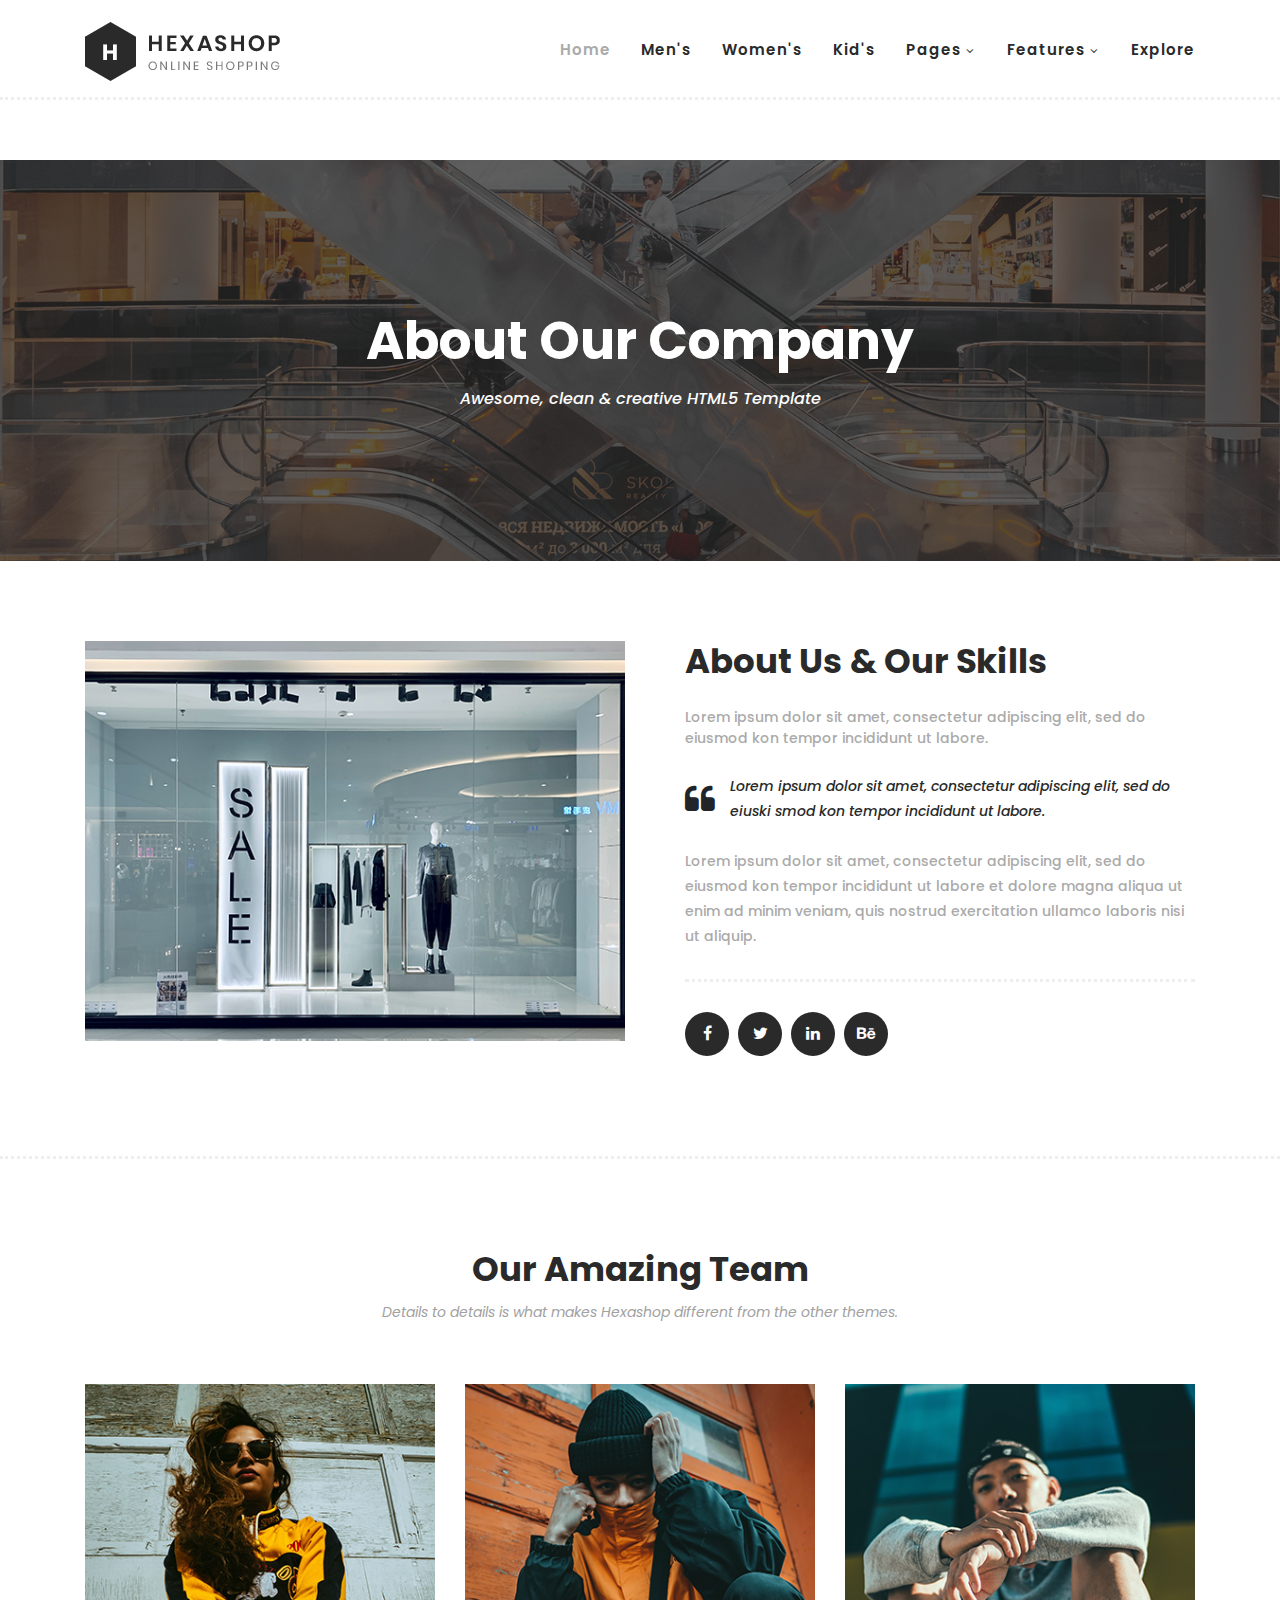
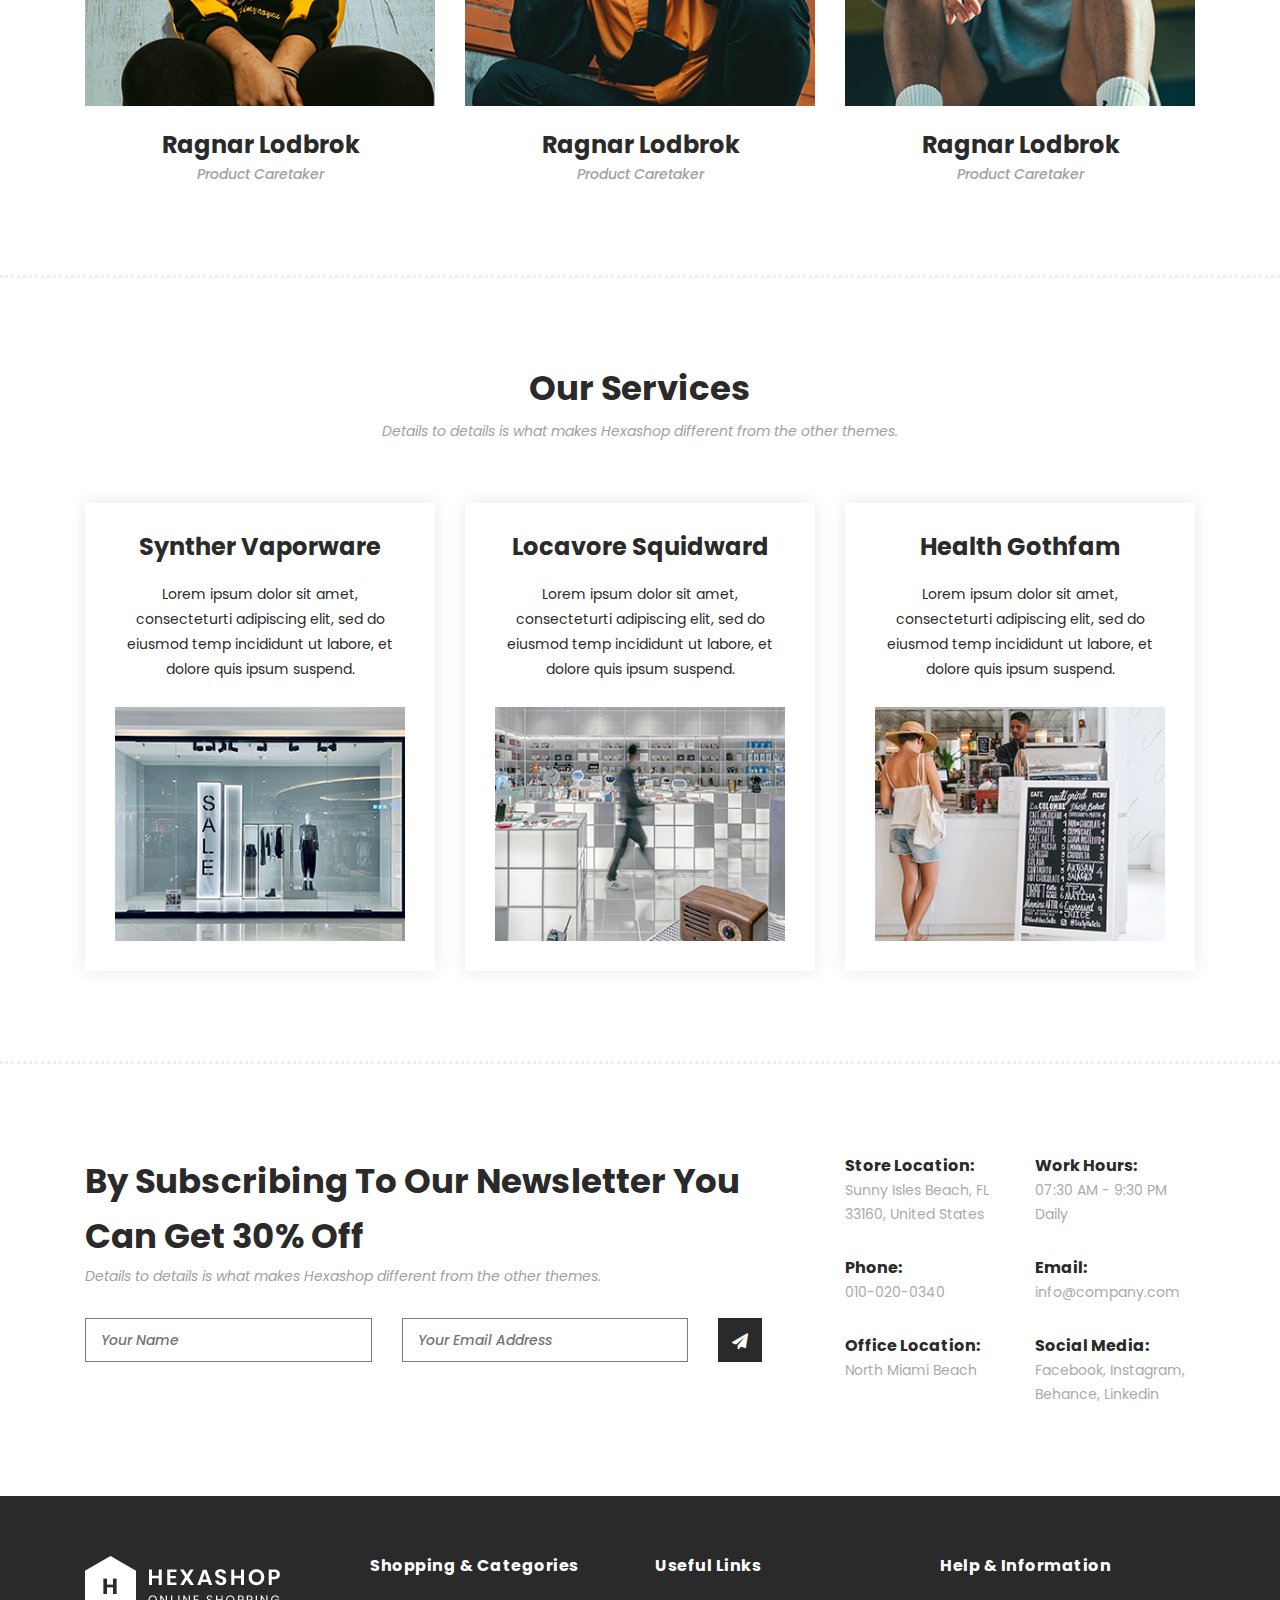
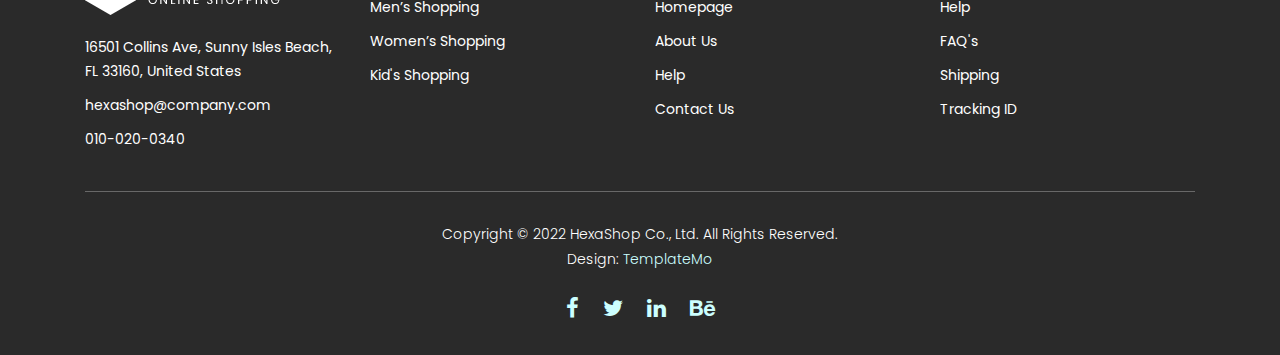
==== about.html @ 9490ae6f "Initial commit" ====
<!DOCTYPE html>
<html lang="en">

  <head>

    <meta charset="utf-8">
    <meta name="viewport" content="width=device-width, initial-scale=1, shrink-to-fit=no">
    <meta name="description" content="">
    <meta name="author" content="">
    <link href="https://fonts.googleapis.com/css?family=Poppins:100,200,300,400,500,600,700,800,900&display=swap" rel="stylesheet">

    <title>Hexashop - About Page</title>


    <!-- Additional CSS Files -->
    <link rel="stylesheet" type="text/css" href="assets/css/bootstrap.min.css">

    <link rel="stylesheet" type="text/css" href="assets/css/font-awesome.css">

    <link rel="stylesheet" href="assets/css/templatemo-hexashop.css">

    <link rel="stylesheet" href="assets/css/owl-carousel.css">

    <link rel="stylesheet" href="assets/css/lightbox.css">
<!--

TemplateMo 571 Hexashop

https://templatemo.com/tm-571-hexashop

-->
    </head>
    
    <body>
    
    <!-- ***** Preloader Start ***** -->
    <div id="preloader">
        <div class="jumper">
            <div></div>
            <div></div>
            <div></div>
        </div>
    </div>  
    <!-- ***** Preloader End ***** -->
    
    
    <!-- ***** Header Area Start ***** -->
    <header class="header-area header-sticky">
        <div class="container">
            <div class="row">
                <div class="col-12">
                    <nav class="main-nav">
                        <!-- ***** Logo Start ***** -->
                        <a href="index.html" class="logo">
                            <img src="assets/images/logo.png">
                        </a>
                        <!-- ***** Logo End ***** -->
                        <!-- ***** Menu Start ***** -->
                        <ul class="nav">
                            <li class="scroll-to-section"><a href="index.html" class="active">Home</a></li>
                            <li class="scroll-to-section"><a href="index.html">Men's</a></li>
                            <li class="scroll-to-section"><a href="index.html">Women's</a></li>
                            <li class="scroll-to-section"><a href="index.html">Kid's</a></li>
                            <li class="submenu">
                                <a href="javascript:;">Pages</a>
                                <ul>
                                    <li><a href="about.html">About Us</a></li>
                                    <li><a href="products.html">Products</a></li>
                                    <li><a href="single-product.html">Single Product</a></li>
                                    <li><a href="contact.html">Contact Us</a></li>
                                </ul>
                            </li>
                            <li class="submenu">
                                <a href="javascript:;">Features</a>
                                <ul>
                                    <li><a href="#">Features Page 1</a></li>
                                    <li><a href="#">Features Page 2</a></li>
                                    <li><a href="#">Features Page 3</a></li>
                                    <li><a rel="nofollow" href="https://templatemo.com/page/4" target="_blank">Template Page 4</a></li>
                                </ul>
                            </li>
                            <li class="scroll-to-section"><a href="index.html">Explore</a></li>
                        </ul>        
                        <a class='menu-trigger'>
                            <span>Menu</span>
                        </a>
                        <!-- ***** Menu End ***** -->
                    </nav>
                </div>
            </div>
        </div>
    </header>
    <!-- ***** Header Area End ***** -->

    <!-- ***** Main Banner Area Start ***** -->
    <div class="page-heading about-page-heading" id="top">
        <div class="container">
            <div class="row">
                <div class="col-lg-12">
                    <div class="inner-content">
                        <h2>About Our Company</h2>
                        <span>Awesome, clean &amp; creative HTML5 Template</span>
                    </div>
                </div>
            </div>
        </div>
    </div>
    <!-- ***** Main Banner Area End ***** -->

    <!-- ***** About Area Starts ***** -->
    <div class="about-us">
        <div class="container">
            <div class="row">
                <div class="col-lg-6">
                    <div class="left-image">
                        <img src="assets/images/about-left-image.jpg" alt="">
                    </div>
                </div>
                <div class="col-lg-6">
                    <div class="right-content">
                        <h4>About Us &amp; Our Skills</h4>
                        <span>Lorem ipsum dolor sit amet, consectetur adipiscing elit, sed do eiusmod kon tempor incididunt ut labore.</span>
                        <div class="quote">
                            <i class="fa fa-quote-left"></i><p>Lorem ipsum dolor sit amet, consectetur adipiscing elit, sed do eiuski smod kon tempor incididunt ut labore.</p>
                        </div>
                        <p>Lorem ipsum dolor sit amet, consectetur adipiscing elit, sed do eiusmod kon tempor incididunt ut labore et dolore magna aliqua ut enim ad minim veniam, quis nostrud exercitation ullamco laboris nisi ut aliquip.</p>
                        <ul>
                            <li><a href="#"><i class="fa fa-facebook"></i></a></li>
                            <li><a href="#"><i class="fa fa-twitter"></i></a></li>
                            <li><a href="#"><i class="fa fa-linkedin"></i></a></li>
                            <li><a href="#"><i class="fa fa-behance"></i></a></li>
                        </ul>
                    </div>
                </div>
            </div>
        </div>
    </div>
    <!-- ***** About Area Ends ***** -->

    <!-- ***** Our Team Area Starts ***** -->
    <section class="our-team">
        <div class="container">
            <div class="row">
                <div class="col-lg-12">
                    <div class="section-heading">
                        <h2>Our Amazing Team</h2>
                        <span>Details to details is what makes Hexashop different from the other themes.</span>
                    </div>
                </div>
                <div class="col-lg-4">
                    <div class="team-item">
                        <div class="thumb">
                            <div class="hover-effect">
                                <div class="inner-content">
                                    <ul>
                                        <li><a href="#"><i class="fa fa-facebook"></i></a></li>
                                        <li><a href="#"><i class="fa fa-twitter"></i></a></li>
                                        <li><a href="#"><i class="fa fa-linkedin"></i></a></li>
                                        <li><a href="#"><i class="fa fa-behance"></i></a></li>
                                    </ul>
                                </div>
                            </div>
                            <img src="assets/images/team-member-01.jpg">
                        </div>
                        <div class="down-content">
                            <h4>Ragnar Lodbrok</h4>
                            <span>Product Caretaker</span>
                        </div>
                    </div>
                </div>
                <div class="col-lg-4">
                    <div class="team-item">
                        <div class="thumb">
                            <div class="hover-effect">
                                <div class="inner-content">
                                    <ul>
                                        <li><a href="#"><i class="fa fa-facebook"></i></a></li>
                                        <li><a href="#"><i class="fa fa-twitter"></i></a></li>
                                        <li><a href="#"><i class="fa fa-linkedin"></i></a></li>
                                        <li><a href="#"><i class="fa fa-behance"></i></a></li>
                                    </ul>
                                </div>
                            </div>
                            <img src="assets/images/team-member-02.jpg">
                        </div>
                        <div class="down-content">
                            <h4>Ragnar Lodbrok</h4>
                            <span>Product Caretaker</span>
                        </div>
                    </div>
                </div>
                <div class="col-lg-4">
                    <div class="team-item">
                        <div class="thumb">
                            <div class="hover-effect">
                                <div class="inner-content">
                                    <ul>
                                        <li><a href="#"><i class="fa fa-facebook"></i></a></li>
                                        <li><a href="#"><i class="fa fa-twitter"></i></a></li>
                                        <li><a href="#"><i class="fa fa-linkedin"></i></a></li>
                                        <li><a href="#"><i class="fa fa-behance"></i></a></li>
                                    </ul>
                                </div>
                            </div>
                            <img src="assets/images/team-member-03.jpg">
                        </div>
                        <div class="down-content">
                            <h4>Ragnar Lodbrok</h4>
                            <span>Product Caretaker</span>
                        </div>
                    </div>
                </div>
            </div>
        </div>
    </section>
    <!-- ***** Our Team Area Ends ***** -->

    <!-- ***** Services Area Starts ***** -->
    <section class="our-services">
        <div class="container">
            <div class="row">
                <div class="col-lg-12">
                    <div class="section-heading">
                        <h2>Our Services</h2>
                        <span>Details to details is what makes Hexashop different from the other themes.</span>
                    </div>
                </div>
                <div class="col-lg-4">
                    <div class="service-item">
                        <h4>Synther Vaporware</h4>
                        <p>Lorem ipsum dolor sit amet, consecteturti adipiscing elit, sed do eiusmod temp incididunt ut labore, et dolore quis ipsum suspend.</p>
                        <img src="assets/images/service-01.jpg" alt="">
                    </div>
                </div>
                <div class="col-lg-4">
                    <div class="service-item">
                        <h4>Locavore Squidward</h4>
                        <p>Lorem ipsum dolor sit amet, consecteturti adipiscing elit, sed do eiusmod temp incididunt ut labore, et dolore quis ipsum suspend.</p>
                        <img src="assets/images/service-02.jpg" alt="">
                    </div>
                </div>
                <div class="col-lg-4">
                    <div class="service-item">
                        <h4>Health Gothfam</h4>
                        <p>Lorem ipsum dolor sit amet, consecteturti adipiscing elit, sed do eiusmod temp incididunt ut labore, et dolore quis ipsum suspend.</p>
                        <img src="assets/images/service-03.jpg" alt="">
                    </div>
                </div>
            </div>
        </div>
    </section>
    <!-- ***** Services Area Ends ***** -->

    <!-- ***** Subscribe Area Starts ***** -->
    <div class="subscribe">
        <div class="container">
            <div class="row">
                <div class="col-lg-8">
                    <div class="section-heading">
                        <h2>By Subscribing To Our Newsletter You Can Get 30% Off</h2>
                        <span>Details to details is what makes Hexashop different from the other themes.</span>
                    </div>
                    <form id="subscribe" action="" method="get">
                        <div class="row">
                          <div class="col-lg-5">
                            <fieldset>
                              <input name="name" type="text" id="name" placeholder="Your Name" required="">
                            </fieldset>
                          </div>
                          <div class="col-lg-5">
                            <fieldset>
                              <input name="email" type="text" id="email" pattern="[^ @]*@[^ @]*" placeholder="Your Email Address" required="">
                            </fieldset>
                          </div>
                          <div class="col-lg-2">
                            <fieldset>
                              <button type="submit" id="form-submit" class="main-dark-button"><i class="fa fa-paper-plane"></i></button>
                            </fieldset>
                          </div>
                        </div>
                    </form>
                </div>
                <div class="col-lg-4">
                    <div class="row">
                        <div class="col-6">
                            <ul>
                                <li>Store Location:<br><span>Sunny Isles Beach, FL 33160, United States</span></li>
                                <li>Phone:<br><span>010-020-0340</span></li>
                                <li>Office Location:<br><span>North Miami Beach</span></li>
                            </ul>
                        </div>
                        <div class="col-6">
                            <ul>
                                <li>Work Hours:<br><span>07:30 AM - 9:30 PM Daily</span></li>
                                <li>Email:<br><span>info@company.com</span></li>
                                <li>Social Media:<br><span><a href="#">Facebook</a>, <a href="#">Instagram</a>, <a href="#">Behance</a>, <a href="#">Linkedin</a></span></li>
                            </ul>
                        </div>
                    </div>
                </div>
            </div>
        </div>
    </div>
    <!-- ***** Subscribe Area Ends ***** -->

    <!-- ***** Footer Start ***** -->
    <footer>
        <div class="container">
            <div class="row">
                <div class="col-lg-3">
                    <div class="first-item">
                        <div class="logo">
                            <img src="assets/images/white-logo.png" alt="hexashop ecommerce templatemo">
                        </div>
                        <ul>
                            <li><a href="#">16501 Collins Ave, Sunny Isles Beach, FL 33160, United States</a></li>
                            <li><a href="#">hexashop@company.com</a></li>
                            <li><a href="#">010-020-0340</a></li>
                        </ul>
                    </div>
                </div>
                <div class="col-lg-3">
                    <h4>Shopping &amp; Categories</h4>
                    <ul>
                        <li><a href="#">Men’s Shopping</a></li>
                        <li><a href="#">Women’s Shopping</a></li>
                        <li><a href="#">Kid's Shopping</a></li>
                    </ul>
                </div>
                <div class="col-lg-3">
                    <h4>Useful Links</h4>
                    <ul>
                        <li><a href="#">Homepage</a></li>
                        <li><a href="#">About Us</a></li>
                        <li><a href="#">Help</a></li>
                        <li><a href="#">Contact Us</a></li>
                    </ul>
                </div>
                <div class="col-lg-3">
                    <h4>Help &amp; Information</h4>
                    <ul>
                        <li><a href="#">Help</a></li>
                        <li><a href="#">FAQ's</a></li>
                        <li><a href="#">Shipping</a></li>
                        <li><a href="#">Tracking ID</a></li>
                    </ul>
                </div>
                <div class="col-lg-12">
                    <div class="under-footer">
                        <p>Copyright © 2022 HexaShop Co., Ltd. All Rights Reserved. 
                        
                        <br>Design: <a href="https://templatemo.com" target="_parent" title="free css templates">TemplateMo</a></p>
                        <ul>
                            <li><a href="#"><i class="fa fa-facebook"></i></a></li>
                            <li><a href="#"><i class="fa fa-twitter"></i></a></li>
                            <li><a href="#"><i class="fa fa-linkedin"></i></a></li>
                            <li><a href="#"><i class="fa fa-behance"></i></a></li>
                        </ul>
                    </div>
                </div>
            </div>
        </div>
    </footer>
    

    <!-- jQuery -->
    <script src="assets/js/jquery-2.1.0.min.js"></script>

    <!-- Bootstrap -->
    <script src="assets/js/popper.js"></script>
    <script src="assets/js/bootstrap.min.js"></script>

    <!-- Plugins -->
    <script src="assets/js/owl-carousel.js"></script>
    <script src="assets/js/accordions.js"></script>
    <script src="assets/js/datepicker.js"></script>
    <script src="assets/js/scrollreveal.min.js"></script>
    <script src="assets/js/waypoints.min.js"></script>
    <script src="assets/js/jquery.counterup.min.js"></script>
    <script src="assets/js/imgfix.min.js"></script> 
    <script src="assets/js/slick.js"></script> 
    <script src="assets/js/lightbox.js"></script> 
    <script src="assets/js/isotope.js"></script> 
    
    <!-- Global Init -->
    <script src="assets/js/custom.js"></script>

    <script>

        $(function() {
            var selectedClass = "";
            $("p").click(function(){
            selectedClass = $(this).attr("data-rel");
            $("#portfolio").fadeTo(50, 0.1);
                $("#portfolio div").not("."+selectedClass).fadeOut();
            setTimeout(function() {
              $("."+selectedClass).fadeIn();
              $("#portfolio").fadeTo(50, 1);
            }, 500);
                
            });
        });

    </script>

  </body>

</html>
---- assets/css/templatemo-hexashop.css ----
/*

TemplateMo 571 Hexashop

https://templatemo.com/tm-571-hexashop

*/

/* ---------------------------------------------
Table of contents
------------------------------------------------
01. font & reset css
02. reset
03. global styles
04. header
05. banner
06. features
07. testimonials
08. contact
09. footer
10. preloader
11. search
12. portfolio

--------------------------------------------- */
/* 
---------------------------------------------
font & reset css
--------------------------------------------- 
*/
@import url("https://fonts.googleapis.com/css?family=Poppins:100,200,300,400,500,600,700,800,900");
/* 
---------------------------------------------
reset
--------------------------------------------- 
*/
html, body, div, span, applet, object, iframe, h1, h2, h3, h4, h5, h6, p, blockquote, div
pre, a, abbr, acronym, address, big, cite, code, del, dfn, em, font, img, ins, kbd, q,
s, samp, small, strike, strong, sub, sup, tt, var, b, u, i, center, dl, dt, dd, ol, ul, li,
figure, header, nav, section, article, aside, footer, figcaption {
  margin: 0;
  padding: 0;
  border: 0;
  outline: 0;
}

.clearfix:after {
  content: ".";
  display: block;
  clear: both;
  visibility: hidden;
  line-height: 0;
  height: 0;
}

.clearfix {
  display: inline-block;
}

html[xmlns] .clearfix {
  display: block;
}

* html .clearfix {
  height: 1%;
}

ul, li {
  padding: 0;
  margin: 0;
  list-style: none;
}

header, nav, section, article, aside, footer, hgroup {
  display: block;
}

* {
  box-sizing: border-box;
}

html, body {
  font-family: 'Poppins', sans-serif;
  font-weight: 400;
  background-color: #fff;
  font-size: 16px;
  -ms-text-size-adjust: 100%;
  -webkit-font-smoothing: antialiased;
  -moz-osx-font-smoothing: grayscale;
}

a {
  text-decoration: none !important;
}

h1, h2, h3, h4, h5, h6 {
  margin-top: 0px;
  margin-bottom: 0px;
}

ul {
  margin-bottom: 0px;
}

p {
  font-size: 14px;
  line-height: 25px;
  color: #2a2a2a;
}

/* 
---------------------------------------------
global styles
--------------------------------------------- 
*/
html,
body {
  background: #fff;
  font-family: 'Poppins', sans-serif;
}

::selection {
  background: #2a2a2a;
  color: #fff;
}

::-moz-selection {
  background: #2a2a2a;
  color: #fff;
}

@media (max-width: 991px) {
  html, body {
    overflow-x: hidden;
  }
  .mobile-top-fix {
    margin-top: 30px;
    margin-bottom: 0px;
  }
  .mobile-bottom-fix {
    margin-bottom: 30px;
  }
  .mobile-bottom-fix-big {
    margin-bottom: 60px;
  }
}

.main-border-button a {
  font-size: 13px;
  color: #fff;
  border: 1px solid #fff;
  padding: 12px 25px;
  display: inline-block;
  font-weight: 500;
  transition: all .3s;
}

.main-border-button a:hover {
  background-color: #fff;
  color: #2a2a2a;
}

.main-white-button a {
  font-size: 13px;
  color: #2a2a2a;
  background-color: #fff;
  padding: 12px 25px;
  display: inline-block;
  border-radius: 3px;
  font-weight: 600;
  transition: all .3s;
}

.main-white-button a:hover {
  opacity: 0.9;
}

.main-text-button a {
  font-size: 13px;
  color: #fff;
  font-weight: 600;
  transition: all .3s;
}

.main-text-button a:hover {
  opacity: 0.9;
}

.section-heading h2 {
  font-size: 34px;
  font-weight: 700;
  color: #2a2a2a;
}

.section-heading span {
  font-size: 14px;
  color: #a1a1a1;
  font-style: italic;
  font-weight: 400;
}



/* 
---------------------------------------------
header
--------------------------------------------- 
*/

.background-header {
  border-bottom: none !important;
  background-color: #fff;
  height: 80px!important;
  position: fixed!important;
  top: 0px;
  left: 0px;
  right: 0px;
  box-shadow: 0px 0px 10px rgba(0,0,0,0.15)!important;
}

.background-header .logo,
.background-header .main-nav .nav li a {
  color: #1e1e1e!important;
}

.background-header .main-nav .nav li:hover a {
  color: #2a2a2a!important;
}

.background-header .nav li a.active {
  color: #2a2a2a!important;
}

.header-area {
  border-bottom: 3px dotted #eee;
  box-shadow: none;
  background-color: #fff;
  position: absolute;
  top: 0px;
  left: 0px;
  right: 0px;
  z-index: 100;
  height: 100px;
  -webkit-transition: all .5s ease 0s;
  -moz-transition: all .5s ease 0s;
  -o-transition: all .5s ease 0s;
  transition: all .5s ease 0s;
}

.header-area .main-nav {
  min-height: 80px;
  background: transparent;
}

.header-area .main-nav .logo {
  line-height: 100px;
  color: #fff;
  font-size: 28px;
  font-weight: 700;
  text-transform: uppercase;
  letter-spacing: 2px;
  float: left;
  -webkit-transition: all 0.3s ease 0s;
  -moz-transition: all 0.3s ease 0s;
  -o-transition: all 0.3s ease 0s;
  transition: all 0.3s ease 0s;
}

.background-header .main-nav .logo {
  line-height: 75px;
}

.background-header .nav {
  margin-top: 20px !important;
}

.header-area .main-nav .nav {
  float: right;
  margin-top: 30px;
  margin-right: 0px;
  background-color: transparent;
  -webkit-transition: all 0.3s ease 0s;
  -moz-transition: all 0.3s ease 0s;
  -o-transition: all 0.3s ease 0s;
  transition: all 0.3s ease 0s;
  position: relative;
  z-index: 999;
}

.header-area .main-nav .nav li {
  padding-left: 15px;
  padding-right: 15px;
}

.header-area .main-nav .nav li:last-child {
  padding-right: 0px;
}

.header-area .main-nav .nav li a {
  display: block;
  font-weight: 600;
  font-size: 15px;
  color: #2a2a2a;
  text-transform: capitalize;
  -webkit-transition: all 0.3s ease 0s;
  -moz-transition: all 0.3s ease 0s;
  -o-transition: all 0.3s ease 0s;
  transition: all 0.3s ease 0s;
  height: 40px;
  line-height: 40px;
  border: transparent;
  letter-spacing: 1px;
}

.header-area .main-nav .nav li a {
  color: #2a2a2a;
}

.header-area .main-nav .nav li:hover a,
.header-area .main-nav .nav li a.active {
  color: #aaa!important;
}

.background-header .main-nav .nav li:hover a,
.background-header .main-nav .nav li a.active {
  color: #aaa!important;
  opacity: 1;
}

.header-area .main-nav .nav li.submenu {
  position: relative;
  padding-right: 30px;
}

.header-area .main-nav .nav li.submenu:after {
  font-family: FontAwesome;
  content: "\f107";
  font-size: 12px;
  color: #2a2a2a;
  position: absolute;
  right: 18px;
  top: 12px;
}

.background-header .main-nav .nav li.submenu:after {
  color: #2a2a2a;
}

.header-area .main-nav .nav li.submenu ul {
  position: absolute;
  width: 200px;
  box-shadow: 0 2px 28px 0 rgba(0, 0, 0, 0.06);
  overflow: hidden;
  top: 50px;
  opacity: 0;
  transform: translateY(+2em);
  visibility: hidden;
  z-index: -1;
  transition: all 0.3s ease-in-out 0s, visibility 0s linear 0.3s, z-index 0s linear 0.01s;
}

.header-area .main-nav .nav li.submenu ul li {
  margin-left: 0px;
  padding-left: 0px;
  padding-right: 0px;
}

.header-area .main-nav .nav li.submenu ul li a {
  opacity: 1;
  display: block;
  background: #f7f7f7;
  color: #2a2a2a!important;
  padding-left: 20px;
  height: 40px;
  line-height: 40px;
  -webkit-transition: all 0.3s ease 0s;
  -moz-transition: all 0.3s ease 0s;
  -o-transition: all 0.3s ease 0s;
  transition: all 0.3s ease 0s;
  position: relative;
  font-size: 13px;
  font-weight: 400;
  border-bottom: 1px solid #eee;
}

.header-area .main-nav .nav li.submenu ul li a:hover {
  background: #fff;
  color: #aaa!important;
  padding-left: 25px;
}

.header-area .main-nav .nav li.submenu ul li a:hover:before {
  width: 3px;
}

.header-area .main-nav .nav li.submenu:hover ul {
  visibility: visible;
  opacity: 1;
  z-index: 1;
  transform: translateY(0%);
  transition-delay: 0s, 0s, 0.3s;
}

.header-area .main-nav .menu-trigger {
  cursor: pointer;
  display: block;
  position: absolute;
  top: 33px;
  width: 32px;
  height: 40px;
  text-indent: -9999em;
  z-index: 99;
  right: 40px;
  display: none;
}

.background-header .main-nav .menu-trigger {
  top: 23px;
}

.header-area .main-nav .menu-trigger span,
.header-area .main-nav .menu-trigger span:before,
.header-area .main-nav .menu-trigger span:after {
  -moz-transition: all 0.4s;
  -o-transition: all 0.4s;
  -webkit-transition: all 0.4s;
  transition: all 0.4s;
  background-color: #1e1e1e;
  display: block;
  position: absolute;
  width: 30px;
  height: 2px;
  left: 0;
}

.background-header .main-nav .menu-trigger span,
.background-header .main-nav .menu-trigger span:before,
.background-header .main-nav .menu-trigger span:after {
  background-color: #1e1e1e;
}

.header-area .main-nav .menu-trigger span:before,
.header-area .main-nav .menu-trigger span:after {
  -moz-transition: all 0.4s;
  -o-transition: all 0.4s;
  -webkit-transition: all 0.4s;
  transition: all 0.4s;
  background-color: #1e1e1e;
  display: block;
  position: absolute;
  width: 30px;
  height: 2px;
  left: 0;
  width: 75%;
}

.background-header .main-nav .menu-trigger span:before,
.background-header .main-nav .menu-trigger span:after {
  background-color: #1e1e1e;
}

.header-area .main-nav .menu-trigger span:before,
.header-area .main-nav .menu-trigger span:after {
  content: "";
}

.header-area .main-nav .menu-trigger span {
  top: 16px;
}

.header-area .main-nav .menu-trigger span:before {
  -moz-transform-origin: 33% 100%;
  -ms-transform-origin: 33% 100%;
  -webkit-transform-origin: 33% 100%;
  transform-origin: 33% 100%;
  top: -10px;
  z-index: 10;
}

.header-area .main-nav .menu-trigger span:after {
  -moz-transform-origin: 33% 0;
  -ms-transform-origin: 33% 0;
  -webkit-transform-origin: 33% 0;
  transform-origin: 33% 0;
  top: 10px;
}

.header-area .main-nav .menu-trigger.active span,
.header-area .main-nav .menu-trigger.active span:before,
.header-area .main-nav .menu-trigger.active span:after {
  background-color: transparent;
  width: 100%;
}

.header-area .main-nav .menu-trigger.active span:before {
  -moz-transform: translateY(6px) translateX(1px) rotate(45deg);
  -ms-transform: translateY(6px) translateX(1px) rotate(45deg);
  -webkit-transform: translateY(6px) translateX(1px) rotate(45deg);
  transform: translateY(6px) translateX(1px) rotate(45deg);
  background-color: #1e1e1e;
}

.background-header .main-nav .menu-trigger.active span:before {
  background-color: #1e1e1e;
}

.header-area .main-nav .menu-trigger.active span:after {
  -moz-transform: translateY(-6px) translateX(1px) rotate(-45deg);
  -ms-transform: translateY(-6px) translateX(1px) rotate(-45deg);
  -webkit-transform: translateY(-6px) translateX(1px) rotate(-45deg);
  transform: translateY(-6px) translateX(1px) rotate(-45deg);
  background-color: #1e1e1e;
}

.background-header .main-nav .menu-trigger.active span:after {
  background-color: #1e1e1e;
}

.header-area.header-sticky {
  min-height: 80px;
}

.header-area .nav {
  margin-top: 30px;
}

.header-area.header-sticky .nav li a.active {
  color: #aaa;
}

@media (max-width: 1200px) {
  .header-area .main-nav .nav li {
    padding-left: 12px;
    padding-right: 12px;
  }
  .header-area .main-nav:before {
    display: none;
  }
}

@media (max-width: 767px) {
  .header-area .main-nav .logo {
    color: #1e1e1e;
  }
  .header-area.header-sticky .nav li a:hover,
  .header-area.header-sticky .nav li a.active {
    color: #aaa!important;
    opacity: 1;
  }
  .header-area.header-sticky .nav li.search-icon a {
    width: 100%;
  }
  .header-area {
    background-color: #f7f7f7;
    padding: 0px 15px;
    height: 100px;
    box-shadow: none;
    text-align: center;
  }
  .header-area .container {
    padding: 0px;
  }
  .header-area .logo {
    margin-left: 30px;
  }
  .header-area .menu-trigger {
    display: block !important;
  }
  .header-area .main-nav {
    overflow: hidden;
  }
  .header-area .main-nav .nav {
    float: none;
    width: 100%;
    display: none;
    -webkit-transition: all 0s ease 0s;
    -moz-transition: all 0s ease 0s;
    -o-transition: all 0s ease 0s;
    transition: all 0s ease 0s;
    margin-left: 0px;
  }
  .header-area .main-nav .nav li:first-child {
    border-top: 1px solid #eee;
  }
  .header-area.header-sticky .nav {
    margin-top: 100px !important;
  }
  .header-area .main-nav .nav li {
    width: 100%;
    background: #fff;
    border-bottom: 1px solid #eee;
    padding-left: 0px !important;
    padding-right: 0px !important;
  }
  .header-area .main-nav .nav li a {
    height: 50px !important;
    line-height: 50px !important;
    padding: 0px !important;
    border: none !important;
    background: #f7f7f7 !important;
    color: #191a20 !important;
  }
  .header-area .main-nav .nav li a:hover {
    background: #eee !important;
    color: #aaa!important;
  }
  .header-area .main-nav .nav li.submenu ul {
    position: relative;
    visibility: inherit;
    opacity: 1;
    z-index: 1;
    transform: translateY(0%);
    transition-delay: 0s, 0s, 0.3s;
    top: 0px;
    width: 100%;
    box-shadow: none;
    height: 0px;
  }
  .header-area .main-nav .nav li.submenu ul li a {
    font-size: 12px;
    font-weight: 400;
  }
  .header-area .main-nav .nav li.submenu ul li a:hover:before {
    width: 0px;
  }
  .header-area .main-nav .nav li.submenu ul.active {
    height: auto !important;
  }
  .header-area .main-nav .nav li.submenu:after {
    color: #3B566E;
    right: 25px;
    font-size: 14px;
    top: 15px;
  }
  .header-area .main-nav .nav li.submenu:hover ul, .header-area .main-nav .nav li.submenu:focus ul {
    height: 0px;
  }
}

@media (min-width: 767px) {
  .header-area .main-nav .nav {
    display: flex !important;
  }
}


/* 
---------------------------------------------
banner
--------------------------------------------- 
*/

.main-banner {
  border-bottom: 3px dotted #eee;
  padding-top: 160px;
  padding-bottom: 30px;
}

.main-banner .left-content .thumb img {
  width: 100%;
  overflow: hidden;
}

.main-banner .left-content .inner-content {
  position: absolute;
  left: 100px;
  top: 50%;
  transform: translateY(-50%);
}

.main-banner .left-content .inner-content h4 {
  color: #fff;
  margin-top: -10px;
  font-size: 52px;
  font-weight: 700;
  margin-bottom: 20px;
}

.main-banner .left-content .inner-content span {
  font-size: 16px;
  color: #fff;
  font-weight: 400;
  font-style: italic;
  display: block;
  margin-bottom: 30px;
}

.main-banner .right-content .right-first-image {
  margin-bottom: 28.5px;
}

.main-banner .right-content .right-first-image .thumb {
  position: relative;
  text-align: center;
}

.main-banner .right-content .right-first-image .thumb img {
  width: 100%;
  overflow: hidden;
}

.main-banner .right-content .right-first-image .thumb .inner-content {
  position: absolute;
  top: 50%;
  transform: translateY(-50%);
  width: 100%;
  text-align: center;
}

.main-banner .right-content .right-first-image .thumb .inner-content h4 {
  color: #fff;
  font-size: 24px;
  font-weight: 700;
  margin-bottom: 15px;
}

.main-banner .right-content .right-first-image .thumb .inner-content span {
  font-size: 16px;
  color: #fff;
  font-style: italic;
}

.main-banner .right-content .right-first-image .thumb .hover-content {
  position: absolute;
  top: 15px;
  right: 15px;
  left: 15px;
  bottom: 15px;
  text-align: center;
  background-color: rgba(42,42,42,.97);
  opacity: 0;
  visibility: hidden;
  transition: all 0.5s;
}

.main-banner .right-content .right-first-image .thumb:hover .hover-content {
  opacity: 1;
  visibility: visible;
}

.main-banner .right-content .right-first-image .thumb .hover-content .inner {
  position: absolute;
  top: 50%;
  left: 50%;
  transform: translate(-50%, -50%);
  width: 100%;
}

.main-banner .right-content .right-first-image .thumb .hover-content h4 {
  color: #fff;
  font-size: 24px;
  font-weight: 700;
  margin-bottom: 15px;
}

.main-banner .right-content .right-first-image .thumb .hover-content p {
  color: #fff;
  padding: 0px 20px;
  margin-bottom: 20px;
}



/*
---------------------------------------------
Men
---------------------------------------------
*/

#men {
  padding-top: 90px;
  padding-bottom: 90px;
  border-bottom: 3px dotted #eee;
}

#men .section-heading {
  margin-bottom: 60px;
}

#men .item .down-content {
  padding-top: 30px;
  position: relative;
  z-index: 3;
  background-color: #fff;
}

#men .item .down-content h4 {
  font-size: 22px;
  color: #2a2a2a;
  font-weight: 700;
  margin-bottom: 8px;
}

#men .item .down-content span {
  font-size: 18px;
  color: #a1a1a1;
  font-weight: 500;
  display: block;
}

#men .item .down-content ul.stars {
  position: absolute;
  right: 0;
  top: 30px;
}

#men .item .down-content ul.stars li {
  display: inline;
  font-size: 13px;
}

#men .item .thumb .hover-content {
  position: absolute;
  z-index: 2;
  text-align: center;
  bottom: -60px;
  width: 100%;
  opacity: 0;
  visibility: hidden;
  transition: all .5s;
}

#men .item .thumb:hover .hover-content {
  bottom: 30px;
  opacity: 1;
  visibility: visible;
}

#men .item .thumb {
  position: relative;
}

#men .item .thumb .hover-content ul li {
  display: inline;
  margin: 0px 10px;
}

#men .item .thumb .hover-content ul li a {
  width: 50px;
  height: 50px;
  text-align: center;
  line-height: 50px;
  display: inline-block;
  color: #2a2a2a;
  background-color: #fff;
}


#men .owl-nav {
  text-align: center;
  position: absolute;
  width: 100%;
  top: 40%;
  transform: translateY(-25px);
}

#men .owl-dots {
  display: none;
}
    
#men .owl-nav .owl-prev{
  position: absolute;
  left: -80px;
  outline: none;
}

#men .owl-nav .owl-prev span,
#men .owl-nav .owl-next span {
  opacity: 0;
}

#men .owl-nav .owl-prev:before {
  display: inline-block;
  font-family: 'FontAwesome';
  color: #2a2a2a;
  font-size: 25px;
  font-weight: 700;
  content: '\f104';
  width: 50px;
  height: 50px;
  background-color: transparent;
  line-height: 48px;
  border :1px solid #2a2a2a;
}

#men .owl-nav .owl-prev {
  opacity: 0.75;
  transition: all .5s;
}

#men .owl-nav .owl-prev:hover {
  opacity: 1;
}

#men .owl-nav .owl-next {
  opacity: 0.75;
  transition: all .5s;
}

#men .owl-nav .owl-next:hover {
  opacity: 1;
}

#men .owl-nav .owl-next{
  outline: none;
  position: absolute;
  right: -85px;
}

#men .owl-nav .owl-next:before {
  display: inline-block;
  font-family: 'FontAwesome';
  color: #2a2a2a;
  font-size: 25px;
  font-weight: 700;
  content: '\f105';
  width: 50px;
  height: 50px;
  background-color: transparent;
  line-height: 48px;
  border :1px solid #2a2a2a;
}


/*
---------------------------------------------
Women
---------------------------------------------
*/

#women {
  padding-top: 90px;
  padding-bottom: 90px;
  border-bottom: 3px dotted #eee;
}

#women .section-heading {
  margin-bottom: 60px;
}

#women .item .down-content {
  padding-top: 30px;
  position: relative;
  z-index: 3;
  background-color: #fff;
}

#women .item .down-content h4 {
  font-size: 22px;
  color: #2a2a2a;
  font-weight: 700;
  margin-bottom: 8px;
}

#women .item .down-content span {
  font-size: 18px;
  color: #a1a1a1;
  font-weight: 500;
  display: block;
}

#women .item .down-content ul.stars {
  position: absolute;
  right: 0;
  top: 30px;
}

#women .item .down-content ul.stars li {
  display: inline;
  font-size: 13px;
}

#women .item .thumb .hover-content {
  position: absolute;
  z-index: 2;
  text-align: center;
  bottom: -60px;
  width: 100%;
  opacity: 0;
  visibility: hidden;
  transition: all .5s;
}

#women .item .thumb:hover .hover-content {
  bottom: 30px;
  opacity: 1;
  visibility: visible;
}

#women .item .thumb {
  position: relative;
}

#women .item .thumb .hover-content ul li {
  display: inline;
  margin: 0px 10px;
}

#women .item .thumb .hover-content ul li a {
  width: 50px;
  height: 50px;
  text-align: center;
  line-height: 50px;
  display: inline-block;
  color: #2a2a2a;
  background-color: #fff;
}


#women .owl-nav {
  text-align: center;
  position: absolute;
  width: 100%;
  top: 40%;
  transform: translateY(-25px);
}

#women .owl-dots {
  display: none;
}
    
#women .owl-nav .owl-prev{
  position: absolute;
  left: -80px;
  outline: none;
}

#women .owl-nav .owl-prev span,
#women .owl-nav .owl-next span {
  opacity: 0;
}

#women .owl-nav .owl-prev:before {
  display: inline-block;
  font-family: 'FontAwesome';
  color: #2a2a2a;
  font-size: 25px;
  font-weight: 700;
  content: '\f104';
  width: 50px;
  height: 50px;
  background-color: transparent;
  line-height: 48px;
  border :1px solid #2a2a2a;
}

#women .owl-nav .owl-prev {
  opacity: 0.75;
  transition: all .5s;
}

#women .owl-nav .owl-prev:hover {
  opacity: 1;
}

#women .owl-nav .owl-next {
  opacity: 0.75;
  transition: all .5s;
}

#women .owl-nav .owl-next:hover {
  opacity: 1;
}

#women .owl-nav .owl-next{
  outline: none;
  position: absolute;
  right: -85px;
}

#women .owl-nav .owl-next:before {
  display: inline-block;
  font-family: 'FontAwesome';
  color: #2a2a2a;
  font-size: 25px;
  font-weight: 700;
  content: '\f105';
  width: 50px;
  height: 50px;
  background-color: transparent;
  line-height: 48px;
  border :1px solid #2a2a2a;
}

/*
---------------------------------------------
Kids
---------------------------------------------
*/

#kids {
  padding-top: 90px;
  padding-bottom: 90px;
  border-bottom: 3px dotted #eee;
}

#kids .section-heading {
  margin-bottom: 60px;
}

#kids .item .down-content {
  padding-top: 30px;
  position: relative;
  z-index: 3;
  background-color: #fff;
}

#kids .item .down-content h4 {
  font-size: 22px;
  color: #2a2a2a;
  font-weight: 700;
  margin-bottom: 8px;
}

#kids .item .down-content span {
  font-size: 18px;
  color: #a1a1a1;
  font-weight: 500;
  display: block;
}

#kids .item .down-content ul.stars {
  position: absolute;
  right: 0;
  top: 30px;
}

#kids .item .down-content ul.stars li {
  display: inline;
  font-size: 13px;
}

#kids .item .thumb .hover-content {
  position: absolute;
  z-index: 2;
  text-align: center;
  bottom: -60px;
  width: 100%;
  opacity: 0;
  visibility: hidden;
  transition: all .5s;
}

#kids .item .thumb:hover .hover-content {
  bottom: 30px;
  opacity: 1;
  visibility: visible;
}

#kids .item .thumb {
  position: relative;
}

#kids .item .thumb .hover-content ul li {
  display: inline;
  margin: 0px 10px;
}

#kids .item .thumb .hover-content ul li a {
  width: 50px;
  height: 50px;
  text-align: center;
  line-height: 50px;
  display: inline-block;
  color: #2a2a2a;
  background-color: #fff;
}


#kids .owl-nav {
  text-align: center;
  position: absolute;
  width: 100%;
  top: 40%;
  transform: translateY(-25px);
}

#kids .owl-dots {
  display: none;
}
    
#kids .owl-nav .owl-prev{
  position: absolute;
  left: -80px;
  outline: none;
}

#kids .owl-nav .owl-prev span,
#kids .owl-nav .owl-next span {
  opacity: 0;
}

#kids .owl-nav .owl-prev:before {
  display: inline-block;
  font-family: 'FontAwesome';
  color: #2a2a2a;
  font-size: 25px;
  font-weight: 700;
  content: '\f104';
  width: 50px;
  height: 50px;
  background-color: transparent;
  line-height: 48px;
  border :1px solid #2a2a2a;
}

#kids .owl-nav .owl-prev {
  opacity: 0.75;
  transition: all .5s;
}

#kids .owl-nav .owl-prev:hover {
  opacity: 1;
}

#kids .owl-nav .owl-next {
  opacity: 0.75;
  transition: all .5s;
}

#kids .owl-nav .owl-next:hover {
  opacity: 1;
}

#kids .owl-nav .owl-next{
  outline: none;
  position: absolute;
  right: -85px;
}

#kids .owl-nav .owl-next:before {
  display: inline-block;
  font-family: 'FontAwesome';
  color: #2a2a2a;
  font-size: 25px;
  font-weight: 700;
  content: '\f105';
  width: 50px;
  height: 50px;
  background-color: transparent;
  line-height: 48px;
  border :1px solid #2a2a2a;
}


/*
---------------------------------------------
Explore
---------------------------------------------
*/

#explore {
  padding-top: 90px;
  padding-bottom: 90px;
  border-bottom: 3px dotted #eee;
}

#explore .left-content {
  margin-right: 30px;
}

#explore .left-content h2 {
  font-size: 34px;
  font-weight: 700;
  color: #2a2a2a;
}

#explore .left-content span {
  font-size: 14px;
  color: #aaaaaa;
  font-weight: 500;
  display: block;
  margin-top: 25px;
}

#explore .left-content .quote {
  margin-top: 25px;
}

#explore .left-content .quote i {
  float: left;
  font-size: 32px;
  margin-right: 15px;
  margin-top: 10px;
}

#explore .left-content .quote p {
  font-style: italic;
  color: #2a2a2a;
  font-weight: 500;
}

#explore .left-content p {
  font-size: 14px;
  color: #aaaaaa;
  font-weight: 500;
  display: block;
  margin-top: 25px;
}

#explore .left-content .main-border-button a {
  color: #2a2a2a;
  border-color: #2a2a2a;
  margin-top: 35px;
}

#explore .left-content .main-border-button a:hover {
  background-color: #2a2a2a;
  color: #fff;
}

#explore img {
  width: 100%;
  overflow: hidden;
}

#explore .leather {
  margin-bottom: 30px;
}

#explore .first-image {
  margin-bottom: 30px;
}

#explore .leather,
#explore .types {
  min-height: 255px;
  background-color: #f8f8f8;
  text-align: center;
  width: 100%;
}

#explore .leather h4,
#explore .types h4 {
  font-size: 24px;
  font-weight: 700;
  color: #2a2a2a;
  padding-top: 90px;
  margin-bottom: 5px;
}

#explore .leather span,
#explore .types span {
  font-size: 14px;
  font-style: italic;
  color: #aaa;
  font-weight: 500;
}

/* 
---------------------------------------------
Social
--------------------------------------------- 
*/

#social {
  margin-top: 90px;
  padding-bottom: 90px;
  border-bottom: 3px dotted #eee;
}

#social .col-2 {
  padding-left: 0;
  padding-right: 0;
}

#social .images {
  margin-top: 60px;
  padding-left: 15px;
  padding-right: 15px;
}

#social .thumb {
  position: relative;
}

#social .thumb .icon {
  position: absolute;
  bottom: 0;
  left: 0;
  right: 0;
  top: 0;
  width: 100%;
  background-color: rgba(0,0,0,0.85);
  opacity: 0;
  visibility: hidden;
  transition: all .3s;
}

#social .thumb:hover .icon {
  opacity: 1;
  visibility: visible;
}

#social .thumb .icon h6 {
  color: #fff;
  position: absolute;
  font-size: 14px;
  bottom: 40px;
  font-weight: 400;
  left: 15px;
}

#social .thumb .icon i {
  color: #fff;
  position: absolute;
  bottom: 15px;
  left: 15px;
}

#social .thumb img {
  width: 100%;
  overflow: hidden;
}


/* 
---------------------------------------------
Subscribe
--------------------------------------------- 
*/

.subscribe {
  margin-top: 90px;
}

.subscribe .section-heading {
  margin-bottom: 30px;
}

.subscribe .section-heading h2 {
  line-height: 55px;
}

.subscribe form input {
  width: 100%;
  height: 44px;
  line-height: 44px;
  padding: 0px 15px;
  font-size: 14px;
  font-style: italic;
  font-weight: 500;
  color: #aaa;
  border-radius: 0px;
  border: 1px solid #7a7a7a;
  box-shadow: none;
}

.subscribe form input::focus {
  border-color: #2a2a2a;
  border-radius: 0px;
}

.subscribe form button {
  width: 44px;
  height: 44px;
  display: inline-block;
  text-align: center;
  line-height: 44px;
  background-color: #2a2a2a;
  box-shadow: none;
  border: 1px solid transparent;
  color: #fff;
  transition: all 0.3s;
}

.subscribe form button:hover {
  background-color: #fff;
  border: 1px solid #2a2a2a;
  color: #2a2a2a;
}

.subscribe ul li {
  margin-bottom: 30px;
  display: block;
}

.subscribe ul li {
  font-size: 16px;
  font-weight: 700;
  color: #2a2a2a;
}

.subscribe ul li span,
.subscribe ul li span a {
  font-size: 14px;
  font-weight: 400;
  color: #aaa;
}

.subscribe ul li span a:hover {
  color: #2a2a2a;
}


/* 
---------------------------------------------
footer
--------------------------------------------- 
*/

footer {
  margin-top: 60px;
  padding: 60px 0px 30px 0px;
  background-color: #2a2a2a;
}

footer .logo {
  margin-bottom: 20px;
}

footer ul li {
  display: block;
  margin-bottom: 10px;
}

footer ul li a {
  font-size: 14px;
  color: #fff;
  transition: all .3s;
}

footer ul li a:hover {
  color: #aaa;
}

footer h4 {
  letter-spacing: 0.5px;
  font-size: 16px;
  color: #fff;
  font-weight: 700;
  margin-bottom: 20px;
}

footer .under-footer {
  margin-top: 30px;
  padding-top: 30px;
  text-align: center;
  border-top: 1px solid rgba(250,250,250,0.3);
}

footer .under-footer ul {
  margin-top: 20px;
}

footer .under-footer ul li {
  display: inline-block;
  margin: 0px 10px;
}

footer .under-footer ul li a {
  font-size: 22px;
}

footer .under-footer p {
  color: #fff;
  font-size: 14px;
  font-weight: 300;
}

footer .under-footer a {
  color: #cff;
}

footer .under-footer a:hover {
  color: #c66;
}


/* 
---------------------------------------------
Products Page
--------------------------------------------- 
*/

.page-heading {
  margin-top: 160px;
  margin-bottom: 30px;
  background-image: url(../images/products-page-heading.jpg);
  background-position: center center;
  background-size: cover;
  background-repeat: no-repeat;
}

.page-heading .inner-content {
  padding: 150px 0px;
  text-align: center;
}

.page-heading .inner-content h2 {
  font-size: 52px;
  color: #fff;
  font-weight: 700;
  margin-bottom: 15px;
}

.page-heading .inner-content span {
  font-size: 16px;
  font-weight: 500;
  color: #fff;
  font-style: italic;
}

#products .section-heading {
  text-align: center;
  margin-bottom: 60px;
  margin-top: 80px;
}

#products .item {
  margin-bottom: 30px;
}

#products .item .thumb img {
  width: 100%;
  overflow: hidden;
}

#products .item .down-content {
  padding-top: 20px;
  position: relative;
  z-index: 3;
  background-color: #fff;
}

#products .item .down-content h4 {
  font-size: 22px;
  color: #2a2a2a;
  font-weight: 700;
  margin-bottom: 8px;
}

#products .item .down-content span {
  font-size: 18px;
  color: #a1a1a1;
  font-weight: 500;
  display: block;
}

#products .item .down-content ul.stars {
  position: absolute;
  right: 0;
  top: 20px;
}

#products .item .down-content ul.stars li {
  display: inline;
  font-size: 13px;
}

#products .item .thumb .hover-content {
  position: absolute;
  z-index: 2;
  text-align: center;
  bottom: -60px;
  width: 100%;
  opacity: 0;
  visibility: hidden;
  transition: all .5s;
}

#products .item .thumb:hover .hover-content {
  bottom: 30px;
  opacity: 1;
  visibility: visible;
}

#products .item .thumb {
  position: relative;
}

#products .item .thumb .hover-content ul li {
  display: inline;
  margin: 0px 10px;
}

#products .item .thumb .hover-content ul li a {
  width: 50px;
  height: 50px;
  text-align: center;
  line-height: 50px;
  display: inline-block;
  color: #2a2a2a;
  background-color: #fff;
}

#products .pagination {
  margin-top: 30px;
  margin-bottom: 40px;
}

#products .pagination ul {
  text-align: center;
  width: 100%;
}

#products .pagination ul li {
  display: inline;
  margin: 0px 5px;
}

#products .pagination ul li a {
  width: 44px;
  height: 44px;
  border: 1px solid #2a2a2a;
  display: inline-block;
  text-align: center;
  line-height: 44px;
  font-size: 14px;
  font-weight: 500;
  color: #2a2a2a;
}

#products .pagination ul li a:hover,
#products .pagination ul li.active a {
  background-color: #2a2a2a;
  color: #fff;
}



/* 
---------------------------------------------
Single Product Page
--------------------------------------------- 
*/

#product {
  margin-top: 80px;
}

#product .left-images img {
  width: 100%;
  overflow: hidden;
  margin-bottom: 30px;
}

#product .right-content {
  position: relative;
  z-index: 3;
  background-color: #fff;
}

#product .right-content h4 {
  font-size: 22px;
  color: #2a2a2a;
  font-weight: 700;
  margin-bottom: 0px;
}

#product .right-content span.price {
  font-size: 18px;
  color: #a1a1a1;
  font-weight: 500;
  display: block;
  margin-top: 5px;
  border-bottom: 1px solid #eee;
  padding-bottom: 20px;
}

#product .right-content ul.stars {
  position: absolute;
  right: 0;
  top: 0;
}

#product .right-content ul.stars li {
  display: inline;
  font-size: 13px;
}

#product .right-content span {
  font-size: 14px;
  color: #aaaaaa;
  font-weight: 500;
  display: block;
  margin-top: 25px;
}

#product .right-content .quote {
  margin-top: 25px;
}

#product .right-content .quote i {
  float: left;
  font-size: 32px;
  margin-right: 15px;
  margin-top: 10px;
}

#product .right-content .quote p {
  font-style: italic;
  color: #2a2a2a;
  font-weight: 500;
}

#product .right-content p {
  font-size: 14px;
  color: #aaaaaa;
  font-weight: 500;
  display: block;
  margin-top: 25px;
}

.quantity-content {
  margin-top: 30px;
  padding-top: 30px;
  border-top: 1px solid #eee;
  border-bottom: 1px solid #eee;
  width: 100%;
  padding-bottom: 30px;
  margin-bottom: 30px;
}

.quantity-content .left-content {
  float: left;
  margin-right: 30px;
}

.quantity-content .right-content {
  text-align: right;
}

.quantity-content .left-content h6 {
  padding-top: 7px;
  font-size: 20px;
  font-weight: 700;
  color: #aaa;
  position: relative;
  z-index: 11;
}

.total h4 {
  float: left;
  font-size: 20px;
  margin-top: 10px;
  color: #aaa!important;
}

.total .main-border-button {
  text-align: right;
}

.total .main-border-button a {
  border-color: #2a2a2a;
  color: #2a2a2a;
}

.total .main-border-button a:hover {
  color: #fff;
  background-color: #2a2a2a;
}

.quantity {
  display: inline-block; }
 
 .quantity .input-text.qty {
  width: 35px;
  height: 39px;
  padding: 0 5px;
  text-align: center;
  background-color: transparent;
  border: 1px solid #efefef;
 }
 
 .quantity.buttons_added {
  text-align: left;
  position: relative;
  white-space: nowrap;
  vertical-align: top; }
 
 .quantity.buttons_added input {
  display: inline-block;
  margin: 0;
  vertical-align: top;
  box-shadow: none;
 }
 
 .quantity.buttons_added .minus,
 .quantity.buttons_added .plus {
  padding: 7px 10px 8px;
  height: 39px;
  background-color: #ffffff;
  border: 1px solid #efefef;
  cursor:pointer;}
 
 .quantity.buttons_added .minus {
  border-right: 0; }
 
 .quantity.buttons_added .plus {
  border-left: 0; }
 
 .quantity.buttons_added .minus:hover,
 .quantity.buttons_added .plus:hover {
  background: #eeeeee; }
 
 .quantity input::-webkit-outer-spin-button,
 .quantity input::-webkit-inner-spin-button {
  -webkit-appearance: none;
  -moz-appearance: none;
  margin: 0; }
  
  .quantity.buttons_added .minus:focus,
 .quantity.buttons_added .plus:focus {
  outline: none; }



/* 
---------------------------------------------
About Us Page
--------------------------------------------- 
*/

.about-page-heading {
  margin-top: 160px;
  margin-bottom: 30px;
  background-image: url(../images/about-us-page-heading.jpg);
  background-position: center center;
  background-size: cover;
  background-repeat: no-repeat;
}

.about-us {
  margin-top: 80px;
}

.about-us .left-image img {
  width: 100%;
  overflow: hidden;
}

.about-us .right-content {
  margin-left: 30px;
}

.about-us .right-content h4 {
  font-size: 34px;
  font-weight: 700;
  color: #2a2a2a;
}

.about-us .right-content span {
  font-size: 14px;
  color: #aaaaaa;
  font-weight: 500;
  display: block;
  margin-top: 25px;
}

.about-us .right-content .quote {
  margin-top: 25px;
}

.about-us .right-content .quote i {
  float: left;
  font-size: 32px;
  margin-right: 15px;
  margin-top: 10px;
}

.about-us .right-content .quote p {
  font-style: italic;
  color: #2a2a2a;
  font-weight: 500;
}

.about-us .right-content p {
  font-size: 14px;
  color: #aaaaaa;
  font-weight: 500;
  display: block;
  margin-top: 25px;
}

.about-us .right-content ul {
  border-top: 3px dotted #eee;
  margin-top: 30px;
  padding-top: 30px;
}

.about-us .right-content ul li {
  display: inline-block;
  margin-right: 5px;
}

.about-us .right-content ul li a {
  width: 44px;
  height: 44px;
  background-color: #2a2a2a;
  color: #fff;
  display: inline-block;
  text-align: center;
  line-height: 44px;
  border-radius: 50%;
  transition: all .5s;
}

.about-us .right-content ul li a:hover {
  background-color: #eee;
  color: #2a2a2a;
}

.our-team {
  margin-top: 100px;
  padding-top: 90px;
  padding-bottom: 90px;
  border-top: 3px dotted #eee;
}

.our-team .section-heading {
  margin-bottom: 60px;
  text-align: center;
}

.our-team .section-heading h2 {
  margin-bottom: 10px;
}

.our-team .team-item .thumb {
  position: relative;
}

.our-team .team-item .thumb img {
  width: 100%;
  overflow: hidden;
}

.our-team .team-item .thumb .hover-effect {
  position: absolute;
  background-color: rgba(0,0,0,0.9);
  width: 100%;
  text-align: center;
  top: 0;
  bottom: 0;
  opacity: 0;
  visibility: hidden;
  transition: all .3s;
}

.our-team .team-item .thumb:hover .hover-effect {
  opacity: 1;
  visibility: visible;
}

.our-team .team-item .thumb .hover-effect .inner-content {
  position: absolute;
  top: 50%;
  text-align: center;
  width: 100%;
  transform: translateY(-22px);
}

.our-team .team-item .thumb .hover-effect .inner-content ul li {
  display: inline-block;
  margin: 0px 5px;
}

.our-team .team-item .thumb .hover-effect .inner-content ul li a {
  width: 44px;
  height: 44px;
  background-color: #fff;
  color: #2a2a2a;
  display: inline-block;
  text-align: center;
  line-height: 44px;
  border-radius: 50%;
  transition: all .3s;
}

.our-team .team-item .thumb .hover-effect .inner-content ul li a:hover {
  background-color: #2a2a2a;
  color: #fff;
}

.our-team .team-item .down-content {
  text-align: center;
  padding-top: 25px;
}

.our-team .team-item .down-content h4 {
  font-size: 24px;
  color: #2a2a2a;
  font-weight: 700;
  margin-bottom: 5px;
}

.our-team .team-item .down-content span {
  font-size: 14px;
  color: #a1a1a1;
  font-weight: 500;
  display: block;
  font-style: italic;
}

.our-services {
  padding-top: 90px;
  padding-bottom: 90px;
  border-top: 3px dotted #eee;
  border-bottom: 3px dotted #eee;
}

.our-services .section-heading {
  margin-bottom: 60px;
  text-align: center;
}

.our-services .section-heading h2 {
  margin-bottom: 10px;
}

.our-services .service-item {
  padding: 30px;
  box-shadow: 0px 0px 15px rgba(0,0,0,0.10);
  text-align: center;
}

.our-services .service-item img {
  width: 100%;
  overflow: hidden;
}

.our-services .service-item h4 {
  font-size: 24px;
  font-weight: 700;
  color: #2a2a2a;
  margin-bottom: 20px;
}

.our-services .service-item p {
  margin-bottom: 25px;
}



/* 
---------------------------------------------
contact Us Page
--------------------------------------------- 
*/

.contact-us {
  margin-top: 90px;
  border-bottom: 3px dotted #eee;
  padding-bottom: 90px;
}

.contact-us .section-heading {
  margin-bottom: 40px;
}

.contact-us #map {
  margin-right: 30px;
}

.contact-us form input {
  width: 100%;
  height: 44px;
  line-height: 44px;
  padding: 0px 15px;
  font-size: 14px;
  font-style: italic;
  font-weight: 500;
  color: #aaa;
  border-radius: 0px;
  border: 1px solid #7a7a7a;
  box-shadow: none;
}

.contact-us form input::focus {
  border-color: #2a2a2a;
  border-radius: 0px;
}

.contact-us form textarea {
  width: 100%;
  height: 140px;
  min-height: 120px;
  max-height: 200px;
  margin-top: 30px;
  margin-bottom: 25px;
  line-height: 44px;
  padding: 0px 15px;
  font-size: 14px;
  font-style: italic;
  font-weight: 500;
  color: #aaa;
  border-radius: 0px;
  border: 1px solid #7a7a7a;
  box-shadow: none;
}

.contact-us form textarea::focus {
  border-color: #2a2a2a;
  border-radius: 0px;
}

.contact-us form button {
  width: 44px;
  height: 44px;
  display: inline-block;
  text-align: center;
  line-height: 44px;
  background-color: #2a2a2a;
  box-shadow: none;
  border: 1px solid transparent;
  color: #fff;
  transition: all 0.3s;
}

.contact-us form button:hover {
  background-color: #fff;
  border: 1px solid #2a2a2a;
  color: #2a2a2a;
}


/* 
---------------------------------------------
responsive
--------------------------------------------- 
*/

@media (max-width: 1200px) {
  .main-banner .right-content .right-first-image .thumb .hover-content p {
    display: none;
  }
}

@media (max-width: 992px) {
  .main-banner .right-content .right-first-image .thumb .hover-content p {
    display: block;
  }
  .header-area .main-nav .nav li.submenu:after {
    right: 3px;
  }
  .header-area .main-nav .nav li.submenu {
    padding-right: 15px;
  }
  .header-area .main-nav .nav li {
    padding-right: 5px;
    padding-left: 5px;
  }
  .header-area .main-nav .nav li a {
    font-size: 14px;
    letter-spacing: 0px;
  }
  .main-banner .left-content {
    margin-bottom: 30px;
  }
  #explore .left-content {
    margin-bottom: 30px;
  }
  #explore .right-content .types {
    margin-top: 30px;
  }
  .subscribe input {
    margin-bottom: 15px;
  }
  .subscribe form {
    text-align: center;
    margin-bottom: 30px;
  }
  .about-us .right-content {
    margin-left: 0px;
    margin-top: 30px;
  }
  .our-team .team-item {
    margin-bottom: 30px;
  }
  .our-services .service-item {
    margin-bottom: 30px;
  }
  .contact-us #map {
    margin-right: 0px;
    margin-bottom: 30px;
  }
}

@media (max-width: 767px) {
  .main-banner .left-content .thumb .inner-content {
    left: 50%;
    top: 47.5%;
    transform: translate(-50%,-50%);
    text-align: center;
  }
  .subscribe form button {
    width: 100%;
  }
  footer {
    text-align: center;
  }
  footer h4 {
    margin-top: 30px;
  }
}





#preloader {
  overflow: hidden;
  background-color: #2a2a2a;
  left: 0;
  right: 0;
  top: 0;
  bottom: 0;
  position: fixed;
  z-index: 99999;
  color: #fff;
}

#preloader .jumper {
  left: 0;
  top: 0;
  right: 0;
  bottom: 0;
  display: block;
  position: absolute;
  margin: auto;
  width: 50px;
  height: 50px;
}

#preloader .jumper > div {
  background-color: #fff;
  width: 10px;
  height: 10px;
  border-radius: 100%;
  -webkit-animation-fill-mode: both;
  animation-fill-mode: both;
  position: absolute;
  opacity: 0;
  width: 50px;
  height: 50px;
  -webkit-animation: jumper 1s 0s linear infinite;
  animation: jumper 1s 0s linear infinite;
}

#preloader .jumper > div:nth-child(2) {
  -webkit-animation-delay: 0.33333s;
  animation-delay: 0.33333s;
}

#preloader .jumper > div:nth-child(3) {
  -webkit-animation-delay: 0.66666s;
  animation-delay: 0.66666s;
}

@-webkit-keyframes jumper {
  0% {
    opacity: 0;
    -webkit-transform: scale(0);
    transform: scale(0);
  }
  5% {
    opacity: 1;
  }
  100% {
    -webkit-transform: scale(1);
    transform: scale(1);
    opacity: 0;
  }
}

@keyframes jumper {
  0% {
    opacity: 0;
    -webkit-transform: scale(0);
    transform: scale(0);
  }
  5% {
    opacity: 1;
  }
  100% {
    opacity: 0;
  }
}
---- assets/css/owl-carousel.css ----
/**
 * Owl Carousel v2.3.4
 * Copyright 2013-2018 David Deutsch
 * Licensed under: SEE LICENSE IN https://github.com/OwlCarousel2/OwlCarousel2/blob/master/LICENSE
 */
/*
 *  Owl Carousel - Core
 */
.owl-carousel {
  display: none;
  width: 100%;
  -webkit-tap-highlight-color: transparent;
  /* position relative and z-index fix webkit rendering fonts issue */
  position: relative;
  z-index: 1; }
  .owl-carousel .owl-stage {
    position: relative;
    -ms-touch-action: pan-Y;
    touch-action: manipulation;
    -moz-backface-visibility: hidden;
    /* fix firefox animation glitch */ }
  .owl-carousel .owl-stage:after {
    content: ".";
    display: block;
    clear: both;
    visibility: hidden;
    line-height: 0;
    height: 0; }
  .owl-carousel .owl-stage-outer {
    position: relative;
    overflow: hidden;
    /* fix for flashing background */
    -webkit-transform: translate3d(0px, 0px, 0px); }
  .owl-carousel .owl-wrapper,
  .owl-carousel .owl-item {
    -webkit-backface-visibility: hidden;
    -moz-backface-visibility: hidden;
    -ms-backface-visibility: hidden;
    -webkit-transform: translate3d(0, 0, 0);
    -moz-transform: translate3d(0, 0, 0);
    -ms-transform: translate3d(0, 0, 0); }
  .owl-carousel .owl-item {
    position: relative;
    min-height: 1px;
    float: left;
    -webkit-backface-visibility: hidden;
    -webkit-tap-highlight-color: transparent;
    -webkit-touch-callout: none; }
  .owl-carousel .owl-item img {
    display: block;
    width: 100%; }
  .owl-carousel .owl-nav.disabled,
  .owl-carousel .owl-dots.disabled {
    display: none; }
  .owl-carousel .owl-nav .owl-prev,
  .owl-carousel .owl-nav .owl-next,
  .owl-carousel .owl-dot {
    cursor: pointer;
    -webkit-user-select: none;
    -khtml-user-select: none;
    -moz-user-select: none;
    -ms-user-select: none;
    user-select: none; }
  .owl-carousel .owl-nav button.owl-prev,
  .owl-carousel .owl-nav button.owl-next,
  .owl-carousel button.owl-dot {
    background: none;
    color: inherit;
    border: none;
    padding: 0 !important;
    font: inherit; }
  .owl-carousel.owl-loaded {
    display: block; }
  .owl-carousel.owl-loading {
    opacity: 0;
    display: block; }
  .owl-carousel.owl-hidden {
    opacity: 0; }
  .owl-carousel.owl-refresh .owl-item {
    visibility: hidden; }
  .owl-carousel.owl-drag .owl-item {
    -ms-touch-action: pan-y;
        touch-action: pan-y;
    -webkit-user-select: none;
    -moz-user-select: none;
    -ms-user-select: none;
    user-select: none; }
  .owl-carousel.owl-grab {
    cursor: move;
    cursor: grab; }
  .owl-carousel.owl-rtl {
    direction: rtl; }
  .owl-carousel.owl-rtl .owl-item {
    float: right; }

/* No Js */
.no-js .owl-carousel {
  display: block; }

/*
 *  Owl Carousel - Animate Plugin
 */
.owl-carousel .animated {
  animation-duration: 1000ms;
  animation-fill-mode: both; }

.owl-carousel .owl-animated-in {
  z-index: 0; }

.owl-carousel .owl-animated-out {
  z-index: 1; }

.owl-carousel .fadeOut {
  animation-name: fadeOut; }

@keyframes fadeOut {
  0% {
    opacity: 1; }
  100% {
    opacity: 0; } }

/*
 * 	Owl Carousel - Auto Height Plugin
 */
.owl-height {
  transition: height 500ms ease-in-out; }

/*
 * 	Owl Carousel - Lazy Load Plugin
 */
.owl-carousel .owl-item {
  /**
			This is introduced due to a bug in IE11 where lazy loading combined with autoheight plugin causes a wrong
			calculation of the height of the owl-item that breaks page layouts
		 */ }
  .owl-carousel .owl-item .owl-lazy {
    opacity: 0;
    transition: opacity 400ms ease; }
  .owl-carousel .owl-item .owl-lazy[src^=""], .owl-carousel .owl-item .owl-lazy:not([src]) {
    max-height: 0; }
  .owl-carousel .owl-item img.owl-lazy {
    transform-style: preserve-3d; }

/*
 * 	Owl Carousel - Video Plugin
 */
.owl-carousel .owl-video-wrapper {
  position: relative;
  height: 100%;
  background: #000; }

.owl-carousel .owl-video-play-icon {
  position: absolute;
  height: 80px;
  width: 80px;
  left: 50%;
  top: 50%;
  margin-left: -40px;
  margin-top: -40px;
  background: url("owl.video.play.png") no-repeat;
  cursor: pointer;
  z-index: 1;
  -webkit-backface-visibility: hidden;
  transition: transform 100ms ease; }

.owl-carousel .owl-video-play-icon:hover {
  -ms-transform: scale(1.3, 1.3);
      transform: scale(1.3, 1.3); }

.owl-carousel .owl-video-playing .owl-video-tn,
.owl-carousel .owl-video-playing .owl-video-play-icon {
  display: none; }

.owl-carousel .owl-video-tn {
  opacity: 0;
  height: 100%;
  background-position: center center;
  background-repeat: no-repeat;
  background-size: contain;
  transition: opacity 400ms ease; }

.owl-carousel .owl-video-frame {
  position: relative;
  z-index: 1;
  height: 100%;
  width: 100%; }
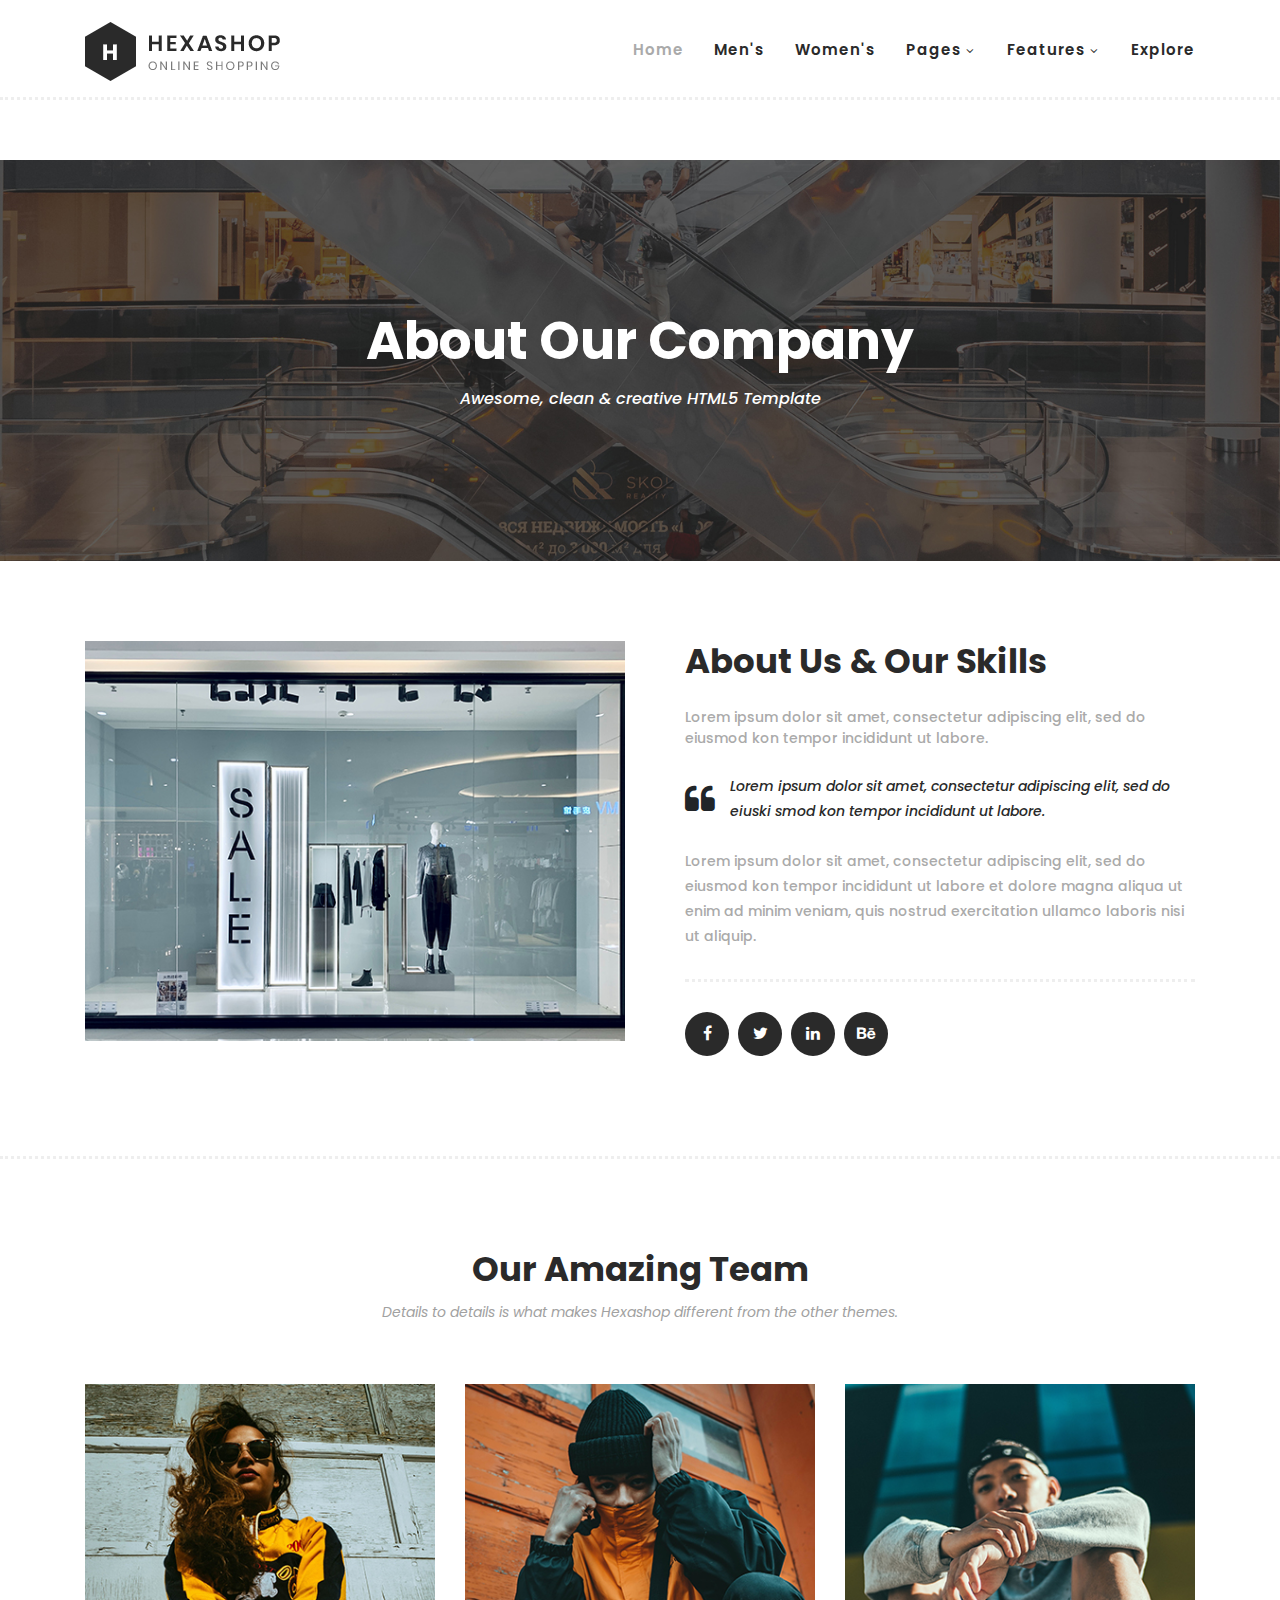
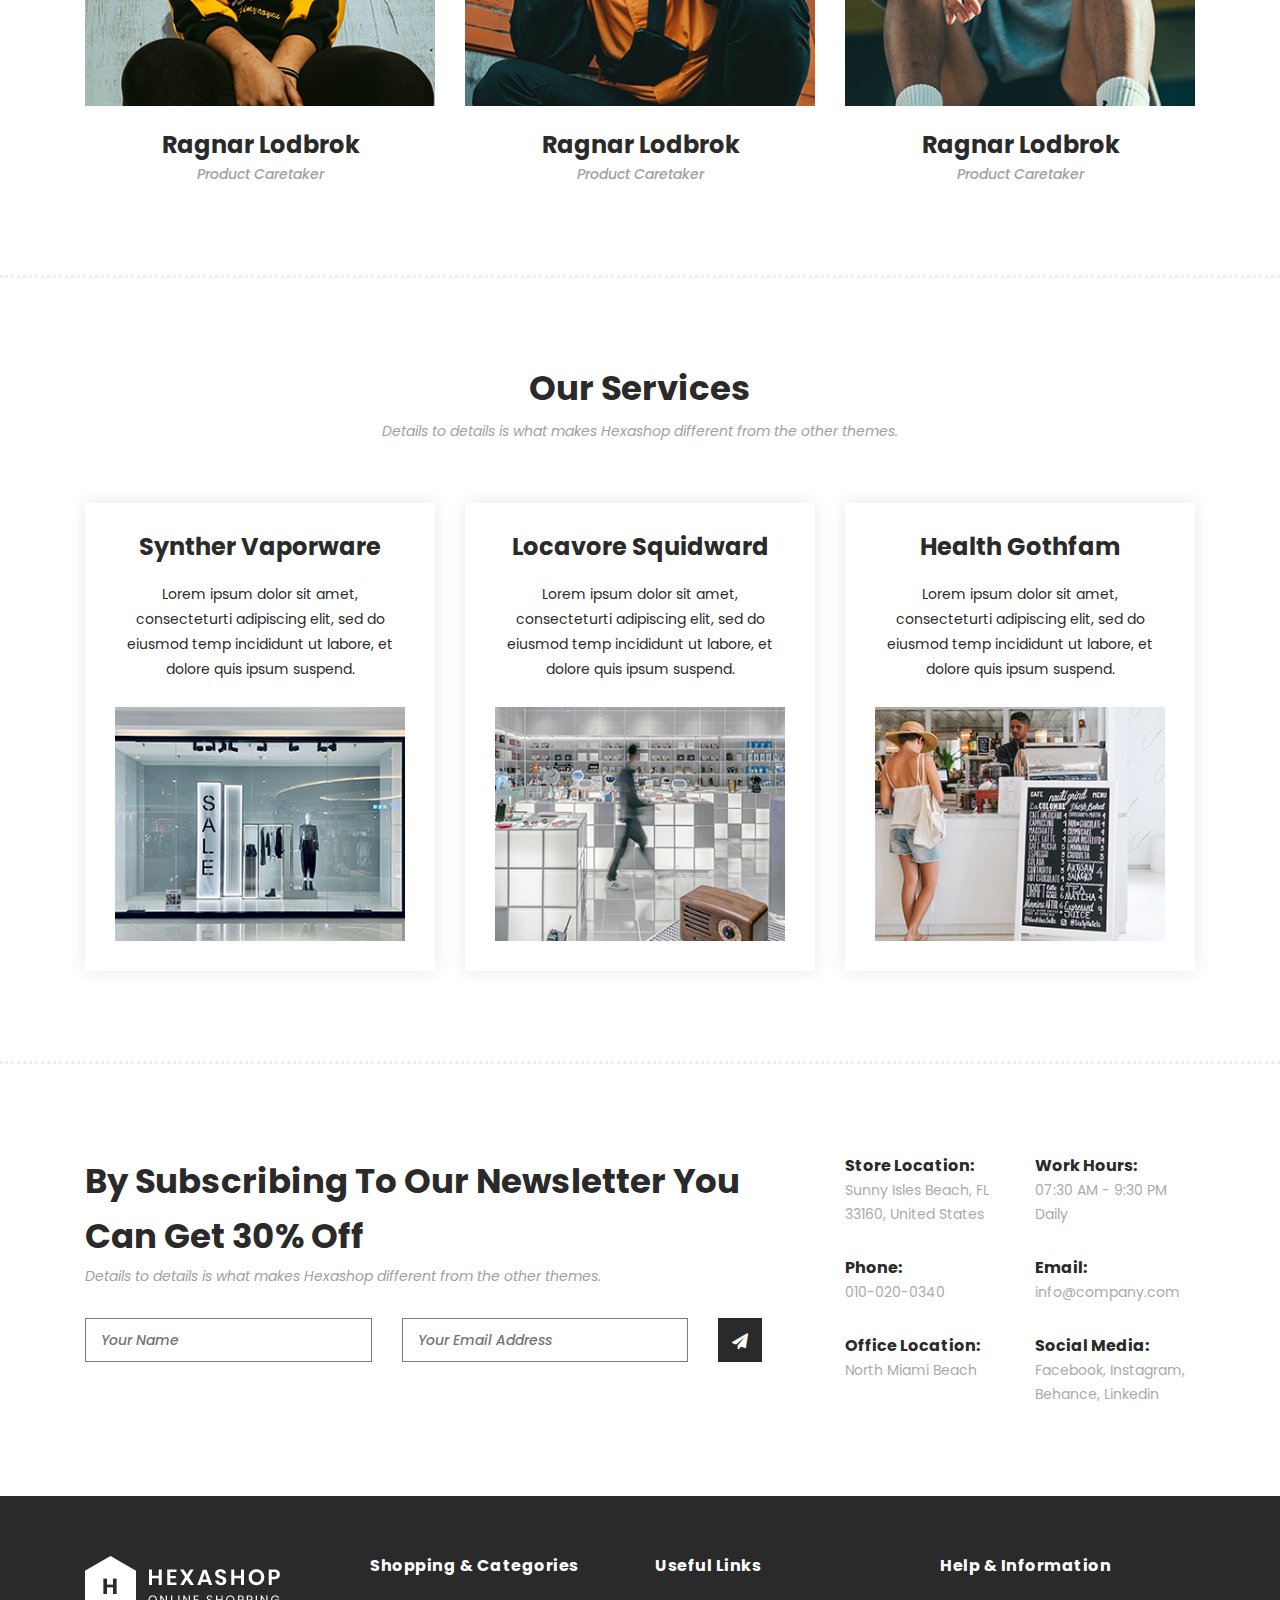
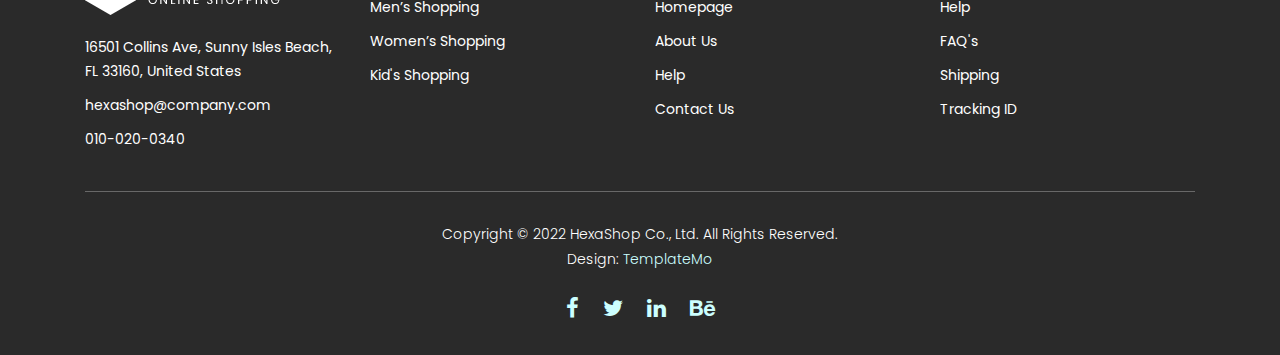
==== commit 065cb272: "Some parts removed" ====
--- a/about.html
+++ b/about.html
@@ -60,7 +60,6 @@
                             <li class="scroll-to-section"><a href="index.html" class="active">Home</a></li>
                             <li class="scroll-to-section"><a href="index.html">Men's</a></li>
                             <li class="scroll-to-section"><a href="index.html">Women's</a></li>
-                            <li class="scroll-to-section"><a href="index.html">Kid's</a></li>
                             <li class="submenu">
                                 <a href="javascript:;">Pages</a>
                                 <ul>
--- a/assets/css/templatemo-hexashop.css
+++ b/assets/css/templatemo-hexashop.css
@@ -668,97 +668,73 @@
   transform: translateY(-50%);
 }
 
-.main-banner .left-content .inner-content h4 {
-  color: #fff;
-  margin-top: -10px;
+.main-banner .left-content .inner-content h1 {
   font-size: 52px;
-  font-weight: 700;
+  font-weight: 600;
   margin-bottom: 20px;
 }
 
-.main-banner .left-content .inner-content span {
+.main-banner .left-content .inner-content p {
   font-size: 16px;
-  color: #fff;
   font-weight: 400;
+  margin-top: 3cm;
   font-style: italic;
   display: block;
-  margin-bottom: 30px;
-}
-
-.main-banner .right-content .right-first-image {
-  margin-bottom: 28.5px;
-}
-
-.main-banner .right-content .right-first-image .thumb {
+}
+#inner-title{
+  color: #333;
+}
+#inner-title::selection {
+  background-color: #4CAF50; 
+  color: #fff;
+}
+#inner-para {
+  margin-top: 40px;
+  font-size: 18px;
+  line-height: 1.6;
+  color: #333;
+  text-align: justify;
+  padding: 20px; 
+  background-color: #f9f9f9;
+  border-left: 4px solid #4CAF50; 
+  border-radius: 5px; 
+  box-shadow: 0px 2px 5px rgba(0, 0, 0, 0.1); 
+}
+
+
+#inner-para::selection {
+  background-color: #4CAF50; 
+  color: #fff;
+}
+
+.main-banner .right-content .right-first-image 
+.thumb {
   position: relative;
   text-align: center;
-}
-
-.main-banner .right-content .right-first-image .thumb img {
-  width: 100%;
-  overflow: hidden;
-}
-
-.main-banner .right-content .right-first-image .thumb .inner-content {
-  position: absolute;
-  top: 50%;
-  transform: translateY(-50%);
-  width: 100%;
-  text-align: center;
-}
-
-.main-banner .right-content .right-first-image .thumb .inner-content h4 {
-  color: #fff;
-  font-size: 24px;
-  font-weight: 700;
-  margin-bottom: 15px;
-}
-
-.main-banner .right-content .right-first-image .thumb .inner-content span {
-  font-size: 16px;
-  color: #fff;
-  font-style: italic;
-}
-
-.main-banner .right-content .right-first-image .thumb .hover-content {
-  position: absolute;
-  top: 15px;
-  right: 15px;
-  left: 15px;
-  bottom: 15px;
-  text-align: center;
-  background-color: rgba(42,42,42,.97);
-  opacity: 0;
-  visibility: hidden;
-  transition: all 0.5s;
-}
-
-.main-banner .right-content .right-first-image .thumb:hover .hover-content {
-  opacity: 1;
-  visibility: visible;
-}
-
-.main-banner .right-content .right-first-image .thumb .hover-content .inner {
-  position: absolute;
-  top: 50%;
-  left: 50%;
-  transform: translate(-50%, -50%);
-  width: 100%;
-}
-
-.main-banner .right-content .right-first-image .thumb .hover-content h4 {
-  color: #fff;
-  font-size: 24px;
-  font-weight: 700;
-  margin-bottom: 15px;
-}
-
-.main-banner .right-content .right-first-image .thumb .hover-content p {
-  color: #fff;
-  padding: 0px 20px;
-  margin-bottom: 20px;
-}
-
+  margin-top: 30px;
+  width: 100%;
+  overflow: hidden; 
+}
+
+
+.animated-image {
+  width: 100%; 
+  position: relative;
+  animation: sideways 5s linear infinite;
+}
+
+/* sideways movement */
+@keyframes sideways {
+  0% {
+    transform: translateX(-10px);
+  }
+  50% {
+    transform: translateX(10px);
+  }
+  100% {
+    transform: translateX(-10px); 
+  }
+}
 
 
 /*
@@ -829,22 +805,6 @@
 #men .item .thumb {
   position: relative;
 }
-
-#men .item .thumb .hover-content ul li {
-  display: inline;
-  margin: 0px 10px;
-}
-
-#men .item .thumb .hover-content ul li a {
-  width: 50px;
-  height: 50px;
-  text-align: center;
-  line-height: 50px;
-  display: inline-block;
-  color: #2a2a2a;
-  background-color: #fff;
-}
-
 
 #men .owl-nav {
   text-align: center;
@@ -920,328 +880,6 @@
   line-height: 48px;
   border :1px solid #2a2a2a;
 }
-
-
-/*
----------------------------------------------
-Women
----------------------------------------------
-*/
-
-#women {
-  padding-top: 90px;
-  padding-bottom: 90px;
-  border-bottom: 3px dotted #eee;
-}
-
-#women .section-heading {
-  margin-bottom: 60px;
-}
-
-#women .item .down-content {
-  padding-top: 30px;
-  position: relative;
-  z-index: 3;
-  background-color: #fff;
-}
-
-#women .item .down-content h4 {
-  font-size: 22px;
-  color: #2a2a2a;
-  font-weight: 700;
-  margin-bottom: 8px;
-}
-
-#women .item .down-content span {
-  font-size: 18px;
-  color: #a1a1a1;
-  font-weight: 500;
-  display: block;
-}
-
-#women .item .down-content ul.stars {
-  position: absolute;
-  right: 0;
-  top: 30px;
-}
-
-#women .item .down-content ul.stars li {
-  display: inline;
-  font-size: 13px;
-}
-
-#women .item .thumb .hover-content {
-  position: absolute;
-  z-index: 2;
-  text-align: center;
-  bottom: -60px;
-  width: 100%;
-  opacity: 0;
-  visibility: hidden;
-  transition: all .5s;
-}
-
-#women .item .thumb:hover .hover-content {
-  bottom: 30px;
-  opacity: 1;
-  visibility: visible;
-}
-
-#women .item .thumb {
-  position: relative;
-}
-
-#women .item .thumb .hover-content ul li {
-  display: inline;
-  margin: 0px 10px;
-}
-
-#women .item .thumb .hover-content ul li a {
-  width: 50px;
-  height: 50px;
-  text-align: center;
-  line-height: 50px;
-  display: inline-block;
-  color: #2a2a2a;
-  background-color: #fff;
-}
-
-
-#women .owl-nav {
-  text-align: center;
-  position: absolute;
-  width: 100%;
-  top: 40%;
-  transform: translateY(-25px);
-}
-
-#women .owl-dots {
-  display: none;
-}
-    
-#women .owl-nav .owl-prev{
-  position: absolute;
-  left: -80px;
-  outline: none;
-}
-
-#women .owl-nav .owl-prev span,
-#women .owl-nav .owl-next span {
-  opacity: 0;
-}
-
-#women .owl-nav .owl-prev:before {
-  display: inline-block;
-  font-family: 'FontAwesome';
-  color: #2a2a2a;
-  font-size: 25px;
-  font-weight: 700;
-  content: '\f104';
-  width: 50px;
-  height: 50px;
-  background-color: transparent;
-  line-height: 48px;
-  border :1px solid #2a2a2a;
-}
-
-#women .owl-nav .owl-prev {
-  opacity: 0.75;
-  transition: all .5s;
-}
-
-#women .owl-nav .owl-prev:hover {
-  opacity: 1;
-}
-
-#women .owl-nav .owl-next {
-  opacity: 0.75;
-  transition: all .5s;
-}
-
-#women .owl-nav .owl-next:hover {
-  opacity: 1;
-}
-
-#women .owl-nav .owl-next{
-  outline: none;
-  position: absolute;
-  right: -85px;
-}
-
-#women .owl-nav .owl-next:before {
-  display: inline-block;
-  font-family: 'FontAwesome';
-  color: #2a2a2a;
-  font-size: 25px;
-  font-weight: 700;
-  content: '\f105';
-  width: 50px;
-  height: 50px;
-  background-color: transparent;
-  line-height: 48px;
-  border :1px solid #2a2a2a;
-}
-
-/*
----------------------------------------------
-Kids
----------------------------------------------
-*/
-
-#kids {
-  padding-top: 90px;
-  padding-bottom: 90px;
-  border-bottom: 3px dotted #eee;
-}
-
-#kids .section-heading {
-  margin-bottom: 60px;
-}
-
-#kids .item .down-content {
-  padding-top: 30px;
-  position: relative;
-  z-index: 3;
-  background-color: #fff;
-}
-
-#kids .item .down-content h4 {
-  font-size: 22px;
-  color: #2a2a2a;
-  font-weight: 700;
-  margin-bottom: 8px;
-}
-
-#kids .item .down-content span {
-  font-size: 18px;
-  color: #a1a1a1;
-  font-weight: 500;
-  display: block;
-}
-
-#kids .item .down-content ul.stars {
-  position: absolute;
-  right: 0;
-  top: 30px;
-}
-
-#kids .item .down-content ul.stars li {
-  display: inline;
-  font-size: 13px;
-}
-
-#kids .item .thumb .hover-content {
-  position: absolute;
-  z-index: 2;
-  text-align: center;
-  bottom: -60px;
-  width: 100%;
-  opacity: 0;
-  visibility: hidden;
-  transition: all .5s;
-}
-
-#kids .item .thumb:hover .hover-content {
-  bottom: 30px;
-  opacity: 1;
-  visibility: visible;
-}
-
-#kids .item .thumb {
-  position: relative;
-}
-
-#kids .item .thumb .hover-content ul li {
-  display: inline;
-  margin: 0px 10px;
-}
-
-#kids .item .thumb .hover-content ul li a {
-  width: 50px;
-  height: 50px;
-  text-align: center;
-  line-height: 50px;
-  display: inline-block;
-  color: #2a2a2a;
-  background-color: #fff;
-}
-
-
-#kids .owl-nav {
-  text-align: center;
-  position: absolute;
-  width: 100%;
-  top: 40%;
-  transform: translateY(-25px);
-}
-
-#kids .owl-dots {
-  display: none;
-}
-    
-#kids .owl-nav .owl-prev{
-  position: absolute;
-  left: -80px;
-  outline: none;
-}
-
-#kids .owl-nav .owl-prev span,
-#kids .owl-nav .owl-next span {
-  opacity: 0;
-}
-
-#kids .owl-nav .owl-prev:before {
-  display: inline-block;
-  font-family: 'FontAwesome';
-  color: #2a2a2a;
-  font-size: 25px;
-  font-weight: 700;
-  content: '\f104';
-  width: 50px;
-  height: 50px;
-  background-color: transparent;
-  line-height: 48px;
-  border :1px solid #2a2a2a;
-}
-
-#kids .owl-nav .owl-prev {
-  opacity: 0.75;
-  transition: all .5s;
-}
-
-#kids .owl-nav .owl-prev:hover {
-  opacity: 1;
-}
-
-#kids .owl-nav .owl-next {
-  opacity: 0.75;
-  transition: all .5s;
-}
-
-#kids .owl-nav .owl-next:hover {
-  opacity: 1;
-}
-
-#kids .owl-nav .owl-next{
-  outline: none;
-  position: absolute;
-  right: -85px;
-}
-
-#kids .owl-nav .owl-next:before {
-  display: inline-block;
-  font-family: 'FontAwesome';
-  color: #2a2a2a;
-  font-size: 25px;
-  font-weight: 700;
-  content: '\f105';
-  width: 50px;
-  height: 50px;
-  background-color: transparent;
-  line-height: 48px;
-  border :1px solid #2a2a2a;
-}
-
 
 /*
 ---------------------------------------------
--- a/assets/css/owl-carousel.css
+++ b/assets/css/owl-carousel.css
@@ -18,19 +18,22 @@
     -ms-touch-action: pan-Y;
     touch-action: manipulation;
     -moz-backface-visibility: hidden;
-    /* fix firefox animation glitch */ }
+    /* fix firefox animation glitch */ 
+  }
   .owl-carousel .owl-stage:after {
     content: ".";
     display: block;
     clear: both;
     visibility: hidden;
     line-height: 0;
-    height: 0; }
+    height: 0; 
+  }
   .owl-carousel .owl-stage-outer {
     position: relative;
     overflow: hidden;
     /* fix for flashing background */
-    -webkit-transform: translate3d(0px, 0px, 0px); }
+    -webkit-transform: translate3d(0px, 0px, 0px); 
+  }
   .owl-carousel .owl-wrapper,
   .owl-carousel .owl-item {
     -webkit-backface-visibility: hidden;
@@ -38,20 +41,25 @@
     -ms-backface-visibility: hidden;
     -webkit-transform: translate3d(0, 0, 0);
     -moz-transform: translate3d(0, 0, 0);
-    -ms-transform: translate3d(0, 0, 0); }
+    -ms-transform: translate3d(0, 0, 0); 
+  }
   .owl-carousel .owl-item {
     position: relative;
     min-height: 1px;
     float: left;
     -webkit-backface-visibility: hidden;
     -webkit-tap-highlight-color: transparent;
-    -webkit-touch-callout: none; }
+    -webkit-touch-callout: none; 
+  }
   .owl-carousel .owl-item img {
     display: block;
-    width: 100%; }
+    width: 100%;
+  border-radius: 10px; 
+}
   .owl-carousel .owl-nav.disabled,
   .owl-carousel .owl-dots.disabled {
-    display: none; }
+    display: none; 
+  }
   .owl-carousel .owl-nav .owl-prev,
   .owl-carousel .owl-nav .owl-next,
   .owl-carousel .owl-dot {
@@ -60,7 +68,8 @@
     -khtml-user-select: none;
     -moz-user-select: none;
     -ms-user-select: none;
-    user-select: none; }
+    user-select: none; 
+  }
   .owl-carousel .owl-nav button.owl-prev,
   .owl-carousel .owl-nav button.owl-next,
   .owl-carousel button.owl-dot {
@@ -68,34 +77,45 @@
     color: inherit;
     border: none;
     padding: 0 !important;
-    font: inherit; }
+    font: inherit; 
+  }
   .owl-carousel.owl-loaded {
-    display: block; }
+    display: block; 
+  }
   .owl-carousel.owl-loading {
     opacity: 0;
     display: block; }
   .owl-carousel.owl-hidden {
-    opacity: 0; }
+    opacity: 0; 
+  }
+
   .owl-carousel.owl-refresh .owl-item {
-    visibility: hidden; }
+    visibility: hidden; 
+  }
+  
   .owl-carousel.owl-drag .owl-item {
     -ms-touch-action: pan-y;
         touch-action: pan-y;
     -webkit-user-select: none;
     -moz-user-select: none;
     -ms-user-select: none;
-    user-select: none; }
+    user-select: none; 
+  }
   .owl-carousel.owl-grab {
     cursor: move;
-    cursor: grab; }
+    cursor: grab; 
+  }
   .owl-carousel.owl-rtl {
-    direction: rtl; }
+    direction: rtl; 
+  }
   .owl-carousel.owl-rtl .owl-item {
-    float: right; }
+    float: right; 
+  }
 
 /* No Js */
 .no-js .owl-carousel {
-  display: block; }
+  display: block; 
+}
 
 /*
  *  Owl Carousel - Animate Plugin
@@ -105,25 +125,30 @@
   animation-fill-mode: both; }
 
 .owl-carousel .owl-animated-in {
-  z-index: 0; }
+  z-index: 0; 
+}
 
 .owl-carousel .owl-animated-out {
-  z-index: 1; }
+  z-index: 1; 
+}
 
 .owl-carousel .fadeOut {
-  animation-name: fadeOut; }
+  animation-name: fadeOut; 
+}
 
 @keyframes fadeOut {
   0% {
     opacity: 1; }
   100% {
-    opacity: 0; } }
+    opacity: 0; } 
+  }
 
 /*
  * 	Owl Carousel - Auto Height Plugin
  */
 .owl-height {
-  transition: height 500ms ease-in-out; }
+  transition: height 500ms ease-in-out; 
+}
 
 /*
  * 	Owl Carousel - Lazy Load Plugin
@@ -137,9 +162,11 @@
     opacity: 0;
     transition: opacity 400ms ease; }
   .owl-carousel .owl-item .owl-lazy[src^=""], .owl-carousel .owl-item .owl-lazy:not([src]) {
-    max-height: 0; }
+    max-height: 0; 
+  }
   .owl-carousel .owl-item img.owl-lazy {
-    transform-style: preserve-3d; }
+    transform-style: preserve-3d; 
+  }
 
 /*
  * 	Owl Carousel - Video Plugin
@@ -147,7 +174,8 @@
 .owl-carousel .owl-video-wrapper {
   position: relative;
   height: 100%;
-  background: #000; }
+  background: #000; 
+}
 
 .owl-carousel .owl-video-play-icon {
   position: absolute;
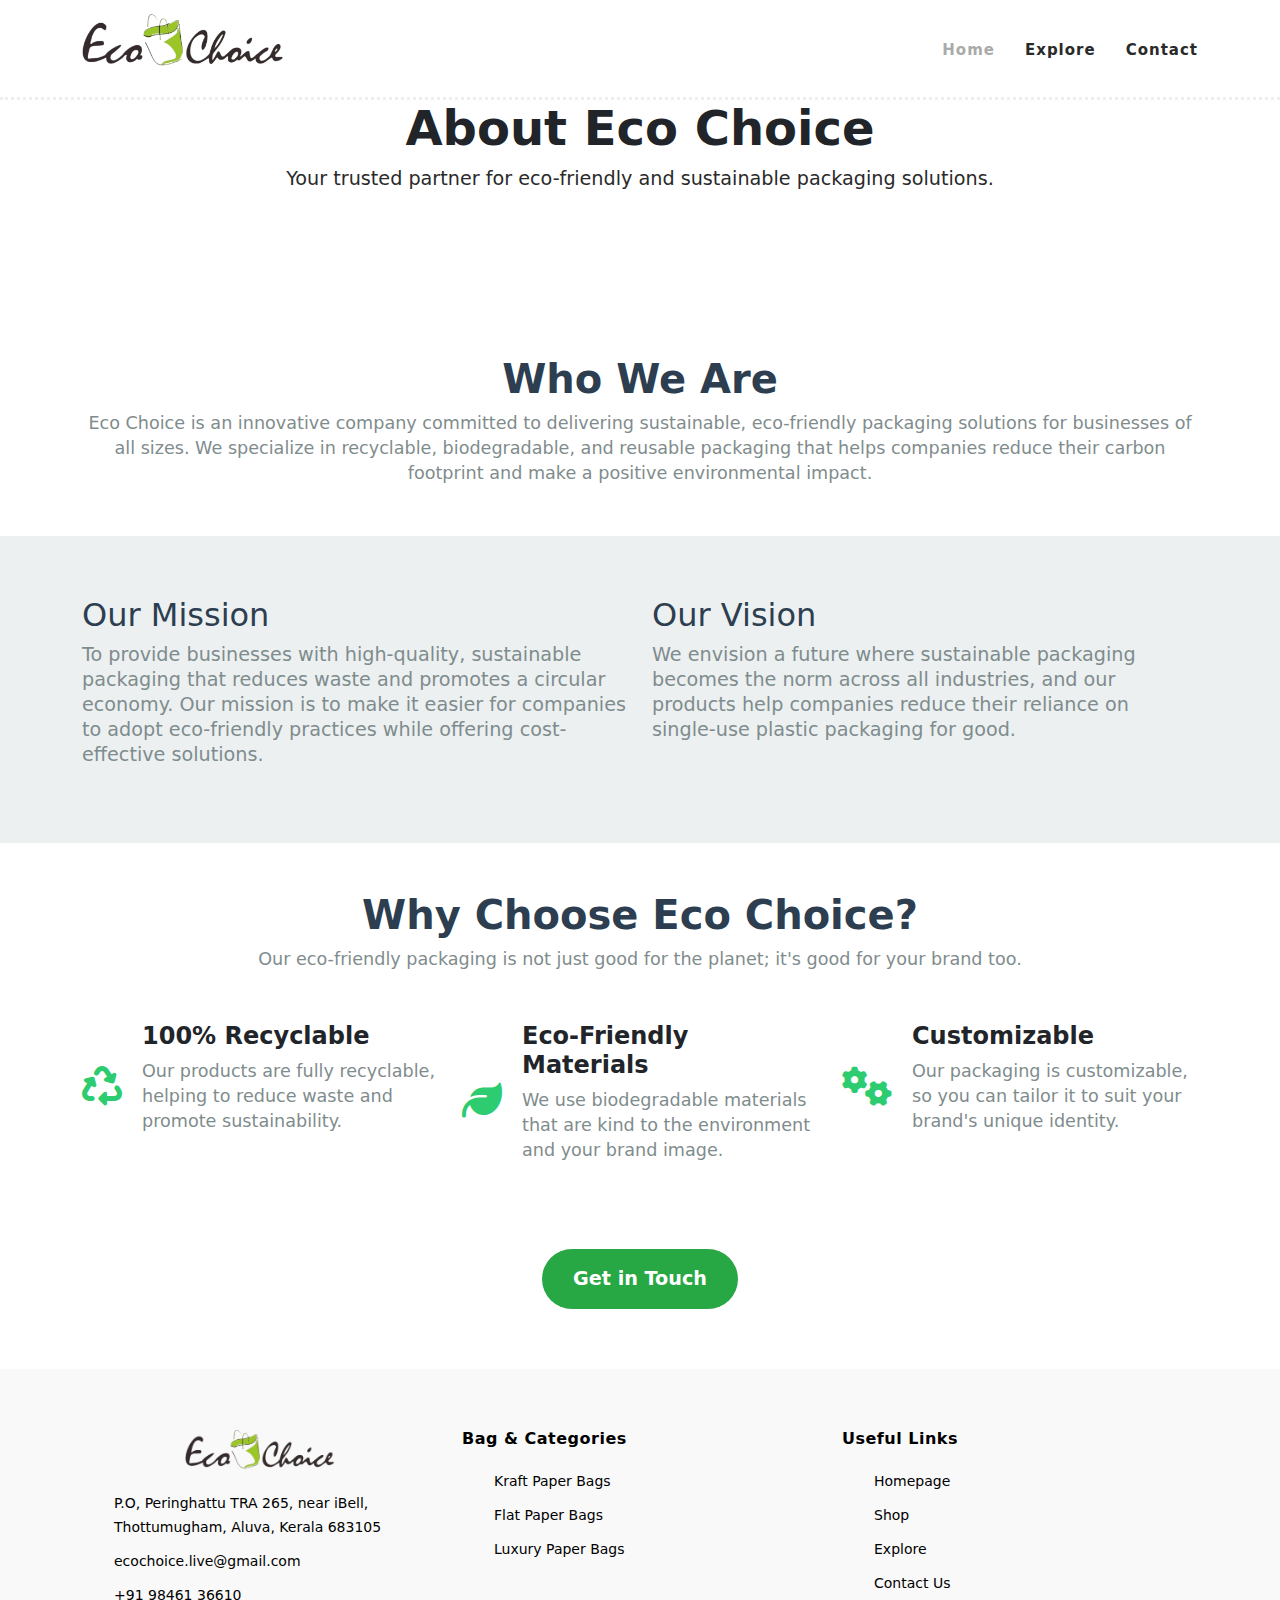
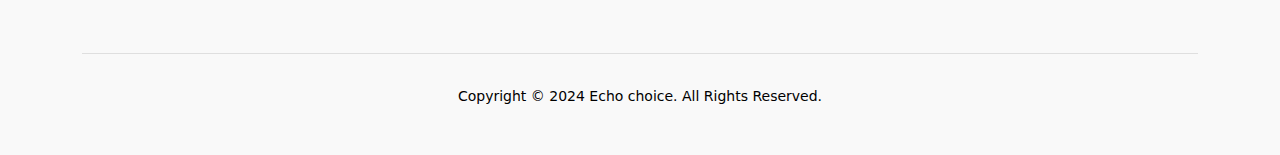
==== commit 27ff7b5a: "Whatsapp integration solved, about page completed" ====
--- a/about.html
+++ b/about.html
@@ -1,50 +1,28 @@
 <!DOCTYPE html>
 <html lang="en">
 
-  <head>
-
-    <meta charset="utf-8">
-    <meta name="viewport" content="width=device-width, initial-scale=1, shrink-to-fit=no">
-    <meta name="description" content="">
-    <meta name="author" content="">
-    <link href="https://fonts.googleapis.com/css?family=Poppins:100,200,300,400,500,600,700,800,900&display=swap" rel="stylesheet">
-
-    <title>Hexashop - About Page</title>
-
-
-    <!-- Additional CSS Files -->
+<head>
+    <meta charset="UTF-8">
+    <meta name="viewport" content="width=device-width, initial-scale=1.0">
+    <title>About Us | Eco Choice</title>
+    <!-- Bootstrap CSS -->
+    <link href="https://cdn.jsdelivr.net/npm/bootstrap@5.3.0-alpha1/dist/css/bootstrap.min.css" rel="stylesheet">
+    <!-- Font Awesome -->
+    <link href="https://cdnjs.cloudflare.com/ajax/libs/font-awesome/6.0.0-beta3/css/all.min.css" rel="stylesheet">
+    
     <link rel="stylesheet" type="text/css" href="assets/css/bootstrap.min.css">
-
     <link rel="stylesheet" type="text/css" href="assets/css/font-awesome.css">
-
     <link rel="stylesheet" href="assets/css/templatemo-hexashop.css">
-
     <link rel="stylesheet" href="assets/css/owl-carousel.css">
-
     <link rel="stylesheet" href="assets/css/lightbox.css">
-<!--
-
-TemplateMo 571 Hexashop
-
-https://templatemo.com/tm-571-hexashop
-
--->
-    </head>
-    
-    <body>
-    
-    <!-- ***** Preloader Start ***** -->
-    <div id="preloader">
-        <div class="jumper">
-            <div></div>
-            <div></div>
-            <div></div>
-        </div>
-    </div>  
-    <!-- ***** Preloader End ***** -->
-    
-    
-    <!-- ***** Header Area Start ***** -->
+    <link rel="stylesheet" href="https://cdnjs.cloudflare.com/ajax/libs/font-awesome/6.0.0-beta3/css/all.min.css">
+    <link href="https://unpkg.com/aos@2.3.1/dist/aos.css" rel="stylesheet">
+    <link href="https://cdn.jsdelivr.net/npm/bootstrap@5.3.0/dist/css/bootstrap.min.css" rel="stylesheet">
+    <link rel="stylesheet" href="https://cdnjs.cloudflare.com/ajax/libs/font-awesome/6.7.1/css/all.min.css">
+</head>
+
+<body>
+
     <header class="header-area header-sticky">
         <div class="container">
             <div class="row">
@@ -52,317 +30,150 @@
                     <nav class="main-nav">
                         <!-- ***** Logo Start ***** -->
                         <a href="index.html" class="logo">
-                            <img src="assets/images/logo.png">
+                            <img src="assets/images/Eco-choice logo.png" alt="Logo">
                         </a>
                         <!-- ***** Logo End ***** -->
+
                         <!-- ***** Menu Start ***** -->
                         <ul class="nav">
-                            <li class="scroll-to-section"><a href="index.html" class="active">Home</a></li>
-                            <li class="scroll-to-section"><a href="index.html">Men's</a></li>
-                            <li class="scroll-to-section"><a href="index.html">Women's</a></li>
-                            <li class="submenu">
-                                <a href="javascript:;">Pages</a>
-                                <ul>
-                                    <li><a href="about.html">About Us</a></li>
-                                    <li><a href="products.html">Products</a></li>
-                                    <li><a href="single-product.html">Single Product</a></li>
-                                    <li><a href="contact.html">Contact Us</a></li>
-                                </ul>
-                            </li>
-                            <li class="submenu">
-                                <a href="javascript:;">Features</a>
-                                <ul>
-                                    <li><a href="#">Features Page 1</a></li>
-                                    <li><a href="#">Features Page 2</a></li>
-                                    <li><a href="#">Features Page 3</a></li>
-                                    <li><a rel="nofollow" href="https://templatemo.com/page/4" target="_blank">Template Page 4</a></li>
-                                </ul>
-                            </li>
-                            <li class="scroll-to-section"><a href="index.html">Explore</a></li>
-                        </ul>        
+                            <li class="scroll-to-section"><a href="#bannerCarousel" class="active">Home</a></li>
+                            <li class="scroll-to-section"><a href="index.html #explore">Explore</a></li>
+                            <li class="scroll-to-section"><a href="index.html #contact">Contact</a></li>
+                        </ul>
                         <a class='menu-trigger'>
                             <span>Menu</span>
                         </a>
-                        <!-- ***** Menu End ***** -->
                     </nav>
                 </div>
             </div>
         </div>
     </header>
-    <!-- ***** Header Area End ***** -->
-
-    <!-- ***** Main Banner Area Start ***** -->
-    <div class="page-heading about-page-heading" id="top">
+
+    <!-- Hero Section -->
+    <section class="hero-section">
+        <div class="container">
+            <h1 class="text-dark">About Eco Choice</h1>
+            <p>Your trusted partner for eco-friendly and sustainable packaging solutions.</p>
+        </div>
+    </section>
+
+    <!-- Who We Are Section -->
+    <section class="container mt-5">
+        <div class="section-header">
+            <h2>Who We Are</h2>
+            <p>Eco Choice is an innovative company committed to delivering sustainable, eco-friendly packaging solutions for businesses of all sizes. We specialize in recyclable, biodegradable, and reusable packaging that helps companies reduce their carbon footprint and make a positive environmental impact.</p>
+        </div>
+    </section>
+
+    <!-- Mission & Vision Section -->
+    <section class="mission-vision">
         <div class="container">
             <div class="row">
-                <div class="col-lg-12">
-                    <div class="inner-content">
-                        <h2>About Our Company</h2>
-                        <span>Awesome, clean &amp; creative HTML5 Template</span>
-                    </div>
-                </div>
-            </div>
-        </div>
-    </div>
-    <!-- ***** Main Banner Area End ***** -->
-
-    <!-- ***** About Area Starts ***** -->
-    <div class="about-us">
+                <div class="col-md-6">
+                    <h3>Our Mission</h3>
+                    <p>To provide businesses with high-quality, sustainable packaging that reduces waste and promotes a circular economy. Our mission is to make it easier for companies to adopt eco-friendly practices while offering cost-effective solutions.</p>
+                </div>
+                <div class="col-md-6">
+                    <h3>Our Vision</h3>
+                    <p>We envision a future where sustainable packaging becomes the norm across all industries, and our products help companies reduce their reliance on single-use plastic packaging for good.</p>
+                </div>
+            </div>
+        </div>
+    </section>
+
+    <!-- Features Section (Icons) -->
+    <section class="container mt-5">
+        <div class="section-header">
+            <h2>Why Choose Eco Choice?</h2>
+            <p>Our eco-friendly packaging is not just good for the planet; it's good for your brand too.</p>
+        </div>
+        <div class="row">
+            <div class="col-md-4">
+                <div class="icon-box">
+                    <i class="fa-solid fa-recycle"></i>
+                    <div>
+                        <h4>100% Recyclable</h4>
+                        <p>Our products are fully recyclable, helping to reduce waste and promote sustainability.</p>
+                    </div>
+                </div>
+            </div>
+            <div class="col-md-4">
+                <div class="icon-box">
+                    <i class="fa-solid fa-leaf"></i>
+                    <div>
+                        <h4>Eco-Friendly Materials</h4>
+                        <p>We use biodegradable materials that are kind to the environment and your brand image.</p>
+                    </div>
+                </div>
+            </div>
+            <div class="col-md-4">
+                <div class="icon-box">
+                    <i class="fa-solid fa-cogs"></i>
+                    <div>
+                        <h4>Customizable</h4>
+                        <p>Our packaging is customizable, so you can tailor it to suit your brand's unique identity.</p>
+                    </div>
+                </div>
+            </div>
+        </div>
+    </section>
+
+   
+
+    <!-- Call to Action Section -->
+    <section class="contact-button">
+        <div class="container">
+            <a href="index.html #contact" class="btn">Get in Touch</a>
+        </div>
+    </section>
+
+    <footer>
         <div class="container">
             <div class="row">
-                <div class="col-lg-6">
-                    <div class="left-image">
-                        <img src="assets/images/about-left-image.jpg" alt="">
-                    </div>
-                </div>
-                <div class="col-lg-6">
-                    <div class="right-content">
-                        <h4>About Us &amp; Our Skills</h4>
-                        <span>Lorem ipsum dolor sit amet, consectetur adipiscing elit, sed do eiusmod kon tempor incididunt ut labore.</span>
-                        <div class="quote">
-                            <i class="fa fa-quote-left"></i><p>Lorem ipsum dolor sit amet, consectetur adipiscing elit, sed do eiuski smod kon tempor incididunt ut labore.</p>
-                        </div>
-                        <p>Lorem ipsum dolor sit amet, consectetur adipiscing elit, sed do eiusmod kon tempor incididunt ut labore et dolore magna aliqua ut enim ad minim veniam, quis nostrud exercitation ullamco laboris nisi ut aliquip.</p>
-                        <ul>
-                            <li><a href="#"><i class="fa fa-facebook"></i></a></li>
-                            <li><a href="#"><i class="fa fa-twitter"></i></a></li>
-                            <li><a href="#"><i class="fa fa-linkedin"></i></a></li>
-                            <li><a href="#"><i class="fa fa-behance"></i></a></li>
-                        </ul>
-                    </div>
-                </div>
-            </div>
-        </div>
-    </div>
-    <!-- ***** About Area Ends ***** -->
-
-    <!-- ***** Our Team Area Starts ***** -->
-    <section class="our-team">
-        <div class="container">
-            <div class="row">
-                <div class="col-lg-12">
-                    <div class="section-heading">
-                        <h2>Our Amazing Team</h2>
-                        <span>Details to details is what makes Hexashop different from the other themes.</span>
-                    </div>
-                </div>
                 <div class="col-lg-4">
-                    <div class="team-item">
-                        <div class="thumb">
-                            <div class="hover-effect">
-                                <div class="inner-content">
-                                    <ul>
-                                        <li><a href="#"><i class="fa fa-facebook"></i></a></li>
-                                        <li><a href="#"><i class="fa fa-twitter"></i></a></li>
-                                        <li><a href="#"><i class="fa fa-linkedin"></i></a></li>
-                                        <li><a href="#"><i class="fa fa-behance"></i></a></li>
-                                    </ul>
-                                </div>
-                            </div>
-                            <img src="assets/images/team-member-01.jpg">
-                        </div>
-                        <div class="down-content">
-                            <h4>Ragnar Lodbrok</h4>
-                            <span>Product Caretaker</span>
-                        </div>
-                    </div>
-                </div>
-                <div class="col-lg-4">
-                    <div class="team-item">
-                        <div class="thumb">
-                            <div class="hover-effect">
-                                <div class="inner-content">
-                                    <ul>
-                                        <li><a href="#"><i class="fa fa-facebook"></i></a></li>
-                                        <li><a href="#"><i class="fa fa-twitter"></i></a></li>
-                                        <li><a href="#"><i class="fa fa-linkedin"></i></a></li>
-                                        <li><a href="#"><i class="fa fa-behance"></i></a></li>
-                                    </ul>
-                                </div>
-                            </div>
-                            <img src="assets/images/team-member-02.jpg">
-                        </div>
-                        <div class="down-content">
-                            <h4>Ragnar Lodbrok</h4>
-                            <span>Product Caretaker</span>
-                        </div>
-                    </div>
-                </div>
-                <div class="col-lg-4">
-                    <div class="team-item">
-                        <div class="thumb">
-                            <div class="hover-effect">
-                                <div class="inner-content">
-                                    <ul>
-                                        <li><a href="#"><i class="fa fa-facebook"></i></a></li>
-                                        <li><a href="#"><i class="fa fa-twitter"></i></a></li>
-                                        <li><a href="#"><i class="fa fa-linkedin"></i></a></li>
-                                        <li><a href="#"><i class="fa fa-behance"></i></a></li>
-                                    </ul>
-                                </div>
-                            </div>
-                            <img src="assets/images/team-member-03.jpg">
-                        </div>
-                        <div class="down-content">
-                            <h4>Ragnar Lodbrok</h4>
-                            <span>Product Caretaker</span>
-                        </div>
-                    </div>
-                </div>
-            </div>
-        </div>
-    </section>
-    <!-- ***** Our Team Area Ends ***** -->
-
-    <!-- ***** Services Area Starts ***** -->
-    <section class="our-services">
-        <div class="container">
-            <div class="row">
-                <div class="col-lg-12">
-                    <div class="section-heading">
-                        <h2>Our Services</h2>
-                        <span>Details to details is what makes Hexashop different from the other themes.</span>
-                    </div>
-                </div>
-                <div class="col-lg-4">
-                    <div class="service-item">
-                        <h4>Synther Vaporware</h4>
-                        <p>Lorem ipsum dolor sit amet, consecteturti adipiscing elit, sed do eiusmod temp incididunt ut labore, et dolore quis ipsum suspend.</p>
-                        <img src="assets/images/service-01.jpg" alt="">
-                    </div>
-                </div>
-                <div class="col-lg-4">
-                    <div class="service-item">
-                        <h4>Locavore Squidward</h4>
-                        <p>Lorem ipsum dolor sit amet, consecteturti adipiscing elit, sed do eiusmod temp incididunt ut labore, et dolore quis ipsum suspend.</p>
-                        <img src="assets/images/service-02.jpg" alt="">
-                    </div>
-                </div>
-                <div class="col-lg-4">
-                    <div class="service-item">
-                        <h4>Health Gothfam</h4>
-                        <p>Lorem ipsum dolor sit amet, consecteturti adipiscing elit, sed do eiusmod temp incididunt ut labore, et dolore quis ipsum suspend.</p>
-                        <img src="assets/images/service-03.jpg" alt="">
-                    </div>
-                </div>
-            </div>
-        </div>
-    </section>
-    <!-- ***** Services Area Ends ***** -->
-
-    <!-- ***** Subscribe Area Starts ***** -->
-    <div class="subscribe">
-        <div class="container">
-            <div class="row">
-                <div class="col-lg-8">
-                    <div class="section-heading">
-                        <h2>By Subscribing To Our Newsletter You Can Get 30% Off</h2>
-                        <span>Details to details is what makes Hexashop different from the other themes.</span>
-                    </div>
-                    <form id="subscribe" action="" method="get">
-                        <div class="row">
-                          <div class="col-lg-5">
-                            <fieldset>
-                              <input name="name" type="text" id="name" placeholder="Your Name" required="">
-                            </fieldset>
-                          </div>
-                          <div class="col-lg-5">
-                            <fieldset>
-                              <input name="email" type="text" id="email" pattern="[^ @]*@[^ @]*" placeholder="Your Email Address" required="">
-                            </fieldset>
-                          </div>
-                          <div class="col-lg-2">
-                            <fieldset>
-                              <button type="submit" id="form-submit" class="main-dark-button"><i class="fa fa-paper-plane"></i></button>
-                            </fieldset>
-                          </div>
-                        </div>
-                    </form>
-                </div>
-                <div class="col-lg-4">
-                    <div class="row">
-                        <div class="col-6">
-                            <ul>
-                                <li>Store Location:<br><span>Sunny Isles Beach, FL 33160, United States</span></li>
-                                <li>Phone:<br><span>010-020-0340</span></li>
-                                <li>Office Location:<br><span>North Miami Beach</span></li>
-                            </ul>
-                        </div>
-                        <div class="col-6">
-                            <ul>
-                                <li>Work Hours:<br><span>07:30 AM - 9:30 PM Daily</span></li>
-                                <li>Email:<br><span>info@company.com</span></li>
-                                <li>Social Media:<br><span><a href="#">Facebook</a>, <a href="#">Instagram</a>, <a href="#">Behance</a>, <a href="#">Linkedin</a></span></li>
-                            </ul>
-                        </div>
-                    </div>
-                </div>
-            </div>
-        </div>
-    </div>
-    <!-- ***** Subscribe Area Ends ***** -->
-
-    <!-- ***** Footer Start ***** -->
-    <footer>
-        <div class="container">
-            <div class="row">
-                <div class="col-lg-3">
                     <div class="first-item">
                         <div class="logo">
-                            <img src="assets/images/white-logo.png" alt="hexashop ecommerce templatemo">
+                            <img src="assets/images/Eco-choice logo.png" alt="hexashop ecommerce templatemo">
                         </div>
                         <ul>
-                            <li><a href="#">16501 Collins Ave, Sunny Isles Beach, FL 33160, United States</a></li>
-                            <li><a href="#">hexashop@company.com</a></li>
-                            <li><a href="#">010-020-0340</a></li>
+                            <li><a href="#">P.O, Peringhattu TRA 265, near iBell,<br>
+                                    Thottumugham, Aluva, Kerala 683105</a></li>
+                            <li><a href="#">ecochoice.live@gmail.com</a></li>
+                            <li><a href="#">+91 98461 36610</a></li>
                         </ul>
                     </div>
                 </div>
-                <div class="col-lg-3">
-                    <h4>Shopping &amp; Categories</h4>
+                <div class="col-lg-4">
+                    <h4>Bag &amp; Categories</h4>
                     <ul>
-                        <li><a href="#">Men’s Shopping</a></li>
-                        <li><a href="#">Women’s Shopping</a></li>
-                        <li><a href="#">Kid's Shopping</a></li>
+                        <li><a href="#">Kraft Paper Bags</a></li>
+                        <li><a href="#">Flat Paper Bags</a></li>
+                        <li><a href="#">Luxury Paper Bags</a></li>
                     </ul>
                 </div>
-                <div class="col-lg-3">
+                <div class="col-lg-4">
                     <h4>Useful Links</h4>
                     <ul>
-                        <li><a href="#">Homepage</a></li>
-                        <li><a href="#">About Us</a></li>
-                        <li><a href="#">Help</a></li>
-                        <li><a href="#">Contact Us</a></li>
+                        <li><a href="#top">Homepage</a></li>
+                        <li><a href="#men">Shop</a></li>
+                        <li><a href="#explore">Explore</a></li>
+                        <li><a href="#contact">Contact Us</a></li>
                     </ul>
                 </div>
-                <div class="col-lg-3">
-                    <h4>Help &amp; Information</h4>
-                    <ul>
-                        <li><a href="#">Help</a></li>
-                        <li><a href="#">FAQ's</a></li>
-                        <li><a href="#">Shipping</a></li>
-                        <li><a href="#">Tracking ID</a></li>
-                    </ul>
-                </div>
+
                 <div class="col-lg-12">
                     <div class="under-footer">
-                        <p>Copyright © 2022 HexaShop Co., Ltd. All Rights Reserved. 
-                        
-                        <br>Design: <a href="https://templatemo.com" target="_parent" title="free css templates">TemplateMo</a></p>
-                        <ul>
-                            <li><a href="#"><i class="fa fa-facebook"></i></a></li>
-                            <li><a href="#"><i class="fa fa-twitter"></i></a></li>
-                            <li><a href="#"><i class="fa fa-linkedin"></i></a></li>
-                            <li><a href="#"><i class="fa fa-behance"></i></a></li>
-                        </ul>
+                        <p>Copyright © 2024 Echo choice. All Rights Reserved.</p>
                     </div>
                 </div>
             </div>
         </div>
     </footer>
-    
-
-    <!-- jQuery -->
+
+    <!-- Bootstrap JS -->
+    <script src="https://cdn.jsdelivr.net/npm/@popperjs/core@2.9.2/dist/umd/popper.min.js"></script>
+    <script src="https://cdn.jsdelivr.net/npm/bootstrap@5.3.0-alpha1/dist/js/bootstrap.min.js"></script>
+
     <script src="assets/js/jquery-2.1.0.min.js"></script>
 
     <!-- Bootstrap -->
@@ -376,32 +187,35 @@
     <script src="assets/js/scrollreveal.min.js"></script>
     <script src="assets/js/waypoints.min.js"></script>
     <script src="assets/js/jquery.counterup.min.js"></script>
-    <script src="assets/js/imgfix.min.js"></script> 
-    <script src="assets/js/slick.js"></script> 
-    <script src="assets/js/lightbox.js"></script> 
-    <script src="assets/js/isotope.js"></script> 
-    
+    <script src="assets/js/imgfix.min.js"></script>
+    <script src="assets/js/slick.js"></script>
+    <script src="assets/js/lightbox.js"></script>
+    <script src="assets/js/isotope.js"></script>
+    <script src="assets/js/whatsapp.js"></script>
+    <script src="https://unpkg.com/aos@2.3.1/dist/aos.js"></script>
+    <!--Bootstrap-->
+    <script src="https://cdn.jsdelivr.net/npm/bootstrap@5.3.0/dist/js/bootstrap.bundle.min.js"></script>
+    <script>
+        AOS.init();
+    </script>
     <!-- Global Init -->
     <script src="assets/js/custom.js"></script>
-
     <script>
 
-        $(function() {
+
+        $(function () {
             var selectedClass = "";
-            $("p").click(function(){
-            selectedClass = $(this).attr("data-rel");
-            $("#portfolio").fadeTo(50, 0.1);
-                $("#portfolio div").not("."+selectedClass).fadeOut();
-            setTimeout(function() {
-              $("."+selectedClass).fadeIn();
-              $("#portfolio").fadeTo(50, 1);
-            }, 500);
-                
+            $("p").click(function () {
+                selectedClass = $(this).attr("data-rel");
+                $("#portfolio").fadeTo(50, 0.1);
+                $("#portfolio div").not("." + selectedClass).fadeOut();
+                setTimeout(function () {
+                    $("." + selectedClass).fadeIn();
+                    $("#portfolio").fadeTo(50, 1);
+                }, 500);
+
             });
         });
-
     </script>
-
-  </body>
-
+    </body>
 </html>
--- a/assets/css/templatemo-hexashop.css
+++ b/assets/css/templatemo-hexashop.css
@@ -29,15 +29,70 @@
 --------------------------------------------- 
 */
 @import url("https://fonts.googleapis.com/css?family=Poppins:100,200,300,400,500,600,700,800,900");
+
 /* 
 ---------------------------------------------
 reset
 --------------------------------------------- 
 */
-html, body, div, span, applet, object, iframe, h1, h2, h3, h4, h5, h6, p, blockquote, div
-pre, a, abbr, acronym, address, big, cite, code, del, dfn, em, font, img, ins, kbd, q,
-s, samp, small, strike, strong, sub, sup, tt, var, b, u, i, center, dl, dt, dd, ol, ul, li,
-figure, header, nav, section, article, aside, footer, figcaption {
+html,
+body,
+div,
+span,
+applet,
+object,
+iframe,
+h1,
+h2,
+h3,
+h4,
+h5,
+h6,
+p,
+blockquote,
+div pre,
+a,
+abbr,
+acronym,
+address,
+big,
+cite,
+code,
+del,
+dfn,
+em,
+font,
+img,
+ins,
+kbd,
+q,
+s,
+samp,
+small,
+strike,
+strong,
+sub,
+sup,
+tt,
+var,
+b,
+u,
+i,
+center,
+dl,
+dt,
+dd,
+ol,
+ul,
+li,
+figure,
+header,
+nav,
+section,
+article,
+aside,
+footer,
+figcaption {
   margin: 0;
   padding: 0;
   border: 0;
@@ -65,13 +120,20 @@
   height: 1%;
 }
 
-ul, li {
+ul,
+li {
   padding: 0;
   margin: 0;
   list-style: none;
 }
 
-header, nav, section, article, aside, footer, hgroup {
+header,
+nav,
+section,
+article,
+aside,
+footer,
+hgroup {
   display: block;
 }
 
@@ -79,7 +141,8 @@
   box-sizing: border-box;
 }
 
-html, body {
+html,
+body {
   font-family: 'Poppins', sans-serif;
   font-weight: 400;
   background-color: #fff;
@@ -93,7 +156,12 @@
   text-decoration: none !important;
 }
 
-h1, h2, h3, h4, h5, h6 {
+h1,
+h2,
+h3,
+h4,
+h5,
+h6 {
   margin-top: 0px;
   margin-bottom: 0px;
 }
@@ -120,7 +188,8 @@
 }
 
 ::selection {
-  background: #2a2a2a;
+  background: #4CAF50;
+  ;
   color: #fff;
 }
 
@@ -130,16 +199,21 @@
 }
 
 @media (max-width: 991px) {
-  html, body {
+
+  html,
+  body {
     overflow-x: hidden;
   }
+
   .mobile-top-fix {
     margin-top: 30px;
     margin-bottom: 0px;
   }
+
   .mobile-bottom-fix {
     margin-bottom: 30px;
   }
+
   .mobile-bottom-fix-big {
     margin-bottom: 60px;
   }
@@ -171,6 +245,10 @@
   transition: all .3s;
 }
 
+
+
+
+
 .main-white-button a:hover {
   opacity: 0.9;
 }
@@ -199,6 +277,28 @@
   font-weight: 400;
 }
 
+.whatsapp-icon {
+  position: fixed;
+  bottom: 20px;
+  right: 20px;
+  z-index: 999;
+  background-color: #25D366;
+  border-radius: 50%;
+  padding: 15px;
+  box-shadow: 0 4px 10px rgba(0, 0, 0, 0.2);
+}
+
+.whatsapp-icon i {
+  font-size: 40px;
+  color: white;
+  transition: transform 0.3s ease;
+}
+
+.whatsapp-icon:hover i {
+  transform: scale(1.1);
+}
+
+
 
 
 /* 
@@ -210,25 +310,25 @@
 .background-header {
   border-bottom: none !important;
   background-color: #fff;
-  height: 80px!important;
-  position: fixed!important;
+  height: 80px !important;
+  position: fixed !important;
   top: 0px;
   left: 0px;
   right: 0px;
-  box-shadow: 0px 0px 10px rgba(0,0,0,0.15)!important;
+  box-shadow: 0px 0px 10px rgba(0, 0, 0, 0.15) !important;
 }
 
 .background-header .logo,
 .background-header .main-nav .nav li a {
-  color: #1e1e1e!important;
+  color: #1e1e1e !important;
 }
 
 .background-header .main-nav .nav li:hover a {
-  color: #2a2a2a!important;
+  color: #2a2a2a !important;
 }
 
 .background-header .nav li a.active {
-  color: #2a2a2a!important;
+  color: #2a2a2a !important;
 }
 
 .header-area {
@@ -270,6 +370,13 @@
   line-height: 75px;
 }
 
+.header-area .main-nav .logo img {
+  max-height: 56px;
+  width: auto;
+  display: block;
+  margin-top: 13px;
+}
+
 .background-header .nav {
   margin-top: 20px !important;
 }
@@ -318,12 +425,12 @@
 
 .header-area .main-nav .nav li:hover a,
 .header-area .main-nav .nav li a.active {
-  color: #aaa!important;
+  color: #aaa !important;
 }
 
 .background-header .main-nav .nav li:hover a,
 .background-header .main-nav .nav li a.active {
-  color: #aaa!important;
+  color: #aaa !important;
   opacity: 1;
 }
 
@@ -369,7 +476,7 @@
   opacity: 1;
   display: block;
   background: #f7f7f7;
-  color: #2a2a2a!important;
+  color: #2a2a2a !important;
   padding-left: 20px;
   height: 40px;
   line-height: 40px;
@@ -385,7 +492,7 @@
 
 .header-area .main-nav .nav li.submenu ul li a:hover {
   background: #fff;
-  color: #aaa!important;
+  color: #aaa !important;
   padding-left: 25px;
 }
 
@@ -533,6 +640,7 @@
     padding-left: 12px;
     padding-right: 12px;
   }
+
   .header-area .main-nav:before {
     display: none;
   }
@@ -542,14 +650,17 @@
   .header-area .main-nav .logo {
     color: #1e1e1e;
   }
+
   .header-area.header-sticky .nav li a:hover,
   .header-area.header-sticky .nav li a.active {
-    color: #aaa!important;
+    color: #aaa !important;
     opacity: 1;
   }
+
   .header-area.header-sticky .nav li.search-icon a {
     width: 100%;
   }
+
   .header-area {
     background-color: #f7f7f7;
     padding: 0px 15px;
@@ -557,18 +668,23 @@
     box-shadow: none;
     text-align: center;
   }
+
   .header-area .container {
     padding: 0px;
   }
+
   .header-area .logo {
     margin-left: 30px;
   }
+
   .header-area .menu-trigger {
     display: block !important;
   }
+
   .header-area .main-nav {
     overflow: hidden;
   }
+
   .header-area .main-nav .nav {
     float: none;
     width: 100%;
@@ -579,12 +695,15 @@
     transition: all 0s ease 0s;
     margin-left: 0px;
   }
+
   .header-area .main-nav .nav li:first-child {
     border-top: 1px solid #eee;
   }
+
   .header-area.header-sticky .nav {
     margin-top: 100px !important;
   }
+
   .header-area .main-nav .nav li {
     width: 100%;
     background: #fff;
@@ -592,6 +711,7 @@
     padding-left: 0px !important;
     padding-right: 0px !important;
   }
+
   .header-area .main-nav .nav li a {
     height: 50px !important;
     line-height: 50px !important;
@@ -600,10 +720,12 @@
     background: #f7f7f7 !important;
     color: #191a20 !important;
   }
+
   .header-area .main-nav .nav li a:hover {
     background: #eee !important;
-    color: #aaa!important;
-  }
+    color: #aaa !important;
+  }
+
   .header-area .main-nav .nav li.submenu ul {
     position: relative;
     visibility: inherit;
@@ -616,23 +738,29 @@
     box-shadow: none;
     height: 0px;
   }
+
   .header-area .main-nav .nav li.submenu ul li a {
     font-size: 12px;
     font-weight: 400;
   }
+
   .header-area .main-nav .nav li.submenu ul li a:hover:before {
     width: 0px;
   }
+
   .header-area .main-nav .nav li.submenu ul.active {
     height: auto !important;
   }
+
   .header-area .main-nav .nav li.submenu:after {
     color: #3B566E;
     right: 25px;
     font-size: 14px;
     top: 15px;
   }
-  .header-area .main-nav .nav li.submenu:hover ul, .header-area .main-nav .nav li.submenu:focus ul {
+
+  .header-area .main-nav .nav li.submenu:hover ul,
+  .header-area .main-nav .nav li.submenu:focus ul {
     height: 0px;
   }
 }
@@ -649,99 +777,132 @@
 banner
 --------------------------------------------- 
 */
-
-.main-banner {
-  border-bottom: 3px dotted #eee;
-  padding-top: 160px;
-  padding-bottom: 30px;
-}
-
-.main-banner .left-content .thumb img {
+/* Custom styles for the carousel */
+.carousel-item {
+  height: 400px; /* Adjust the height as needed */
+}
+
+.carousel-item img {
+  object-fit: cover;
+  height: 100%;
   width: 100%;
-  overflow: hidden;
-}
-
-.main-banner .left-content .inner-content {
-  position: absolute;
-  left: 100px;
-  top: 50%;
-  transform: translateY(-50%);
-}
-
-.main-banner .left-content .inner-content h1 {
-  font-size: 52px;
-  font-weight: 600;
-  margin-bottom: 20px;
-}
-
-.main-banner .left-content .inner-content p {
-  font-size: 16px;
-  font-weight: 400;
-  margin-top: 3cm;
-  font-style: italic;
-  display: block;
-}
-#inner-title{
+}
+
+
+
+#inner-title {
   color: #333;
 }
+
 #inner-title::selection {
-  background-color: #4CAF50; 
+  background-color: #4CAF50;
   color: #fff;
 }
+
 #inner-para {
   margin-top: 40px;
   font-size: 18px;
   line-height: 1.6;
   color: #333;
   text-align: justify;
-  padding: 20px; 
+  padding: 20px;
   background-color: #f9f9f9;
-  border-left: 4px solid #4CAF50; 
-  border-radius: 5px; 
-  box-shadow: 0px 2px 5px rgba(0, 0, 0, 0.1); 
+  border-left: 4px solid #4CAF50;
+  border-radius: 5px;
+  box-shadow: 0px 2px 5px rgba(0, 0, 0, 0.1);
 }
 
 
 #inner-para::selection {
-  background-color: #4CAF50; 
+  background-color: #4CAF50;
   color: #fff;
 }
 
-.main-banner .right-content .right-first-image 
-.thumb {
+.main-banner .right-content .right-first-image .thumb {
   position: relative;
   text-align: center;
   margin-top: 30px;
   width: 100%;
-  overflow: hidden; 
-}
-
-
-.animated-image {
-  width: 100%; 
-  position: relative;
-  animation: sideways 5s linear infinite;
-}
+  overflow: hidden;
+}
+@import url('https://fonts.googleapis.com/css2?family=Poppins:ital,wght@0,100;0,200;0,300;0,400;0,500;0,600;0,700;0,800;0,900;1,100;1,200;1,300;1,400;1,500;1,600;1,700;1,800;1,900&display=swap');
 
 /* sideways movement */
 @keyframes sideways {
   0% {
     transform: translateX(-10px);
   }
+
   50% {
     transform: translateX(10px);
   }
+
   100% {
-    transform: translateX(-10px); 
+    transform: translateX(-10px);
   }
 }
 
 
 /*
 ---------------------------------------------
-Men
+Feature image
 ---------------------------------------------
 */
+/* Container for the feature image */
+/* Feature Image Container */
+
+/* Feature Image Styling */
+#feature .features-image img {
+  width: 100%; /* Responsive width */
+  height: 345px; /* Fixed height */
+  object-fit: cover; /* Ensures the image covers the container without distortion */
+  border-radius: 8px; /* Rounded corners */
+}
+
+/* Details Section Styling */
+#feature .details {
+  height: 351px;
+  color: #1d1b1b; 
+  padding: 20px;
+  border-radius: 10px;
+}
+#feature .details h2{
+  font-family: "Poppins", serif;
+  font-weight: 600;
+  font-style: normal;
+
+}
+@import url('https://fonts.googleapis.com/css2?family=Poppins:ital,wght@0,100;0,200;0,300;0,400;0,500;0,600;0,700;0,800;0,900;1,100;1,200;1,300;1,400;1,500;1,600;1,700;1,800;1,900&display=swap');
+/* Responsive Design for Small Devices */
+@media (max-width: 768px) {
+  #feature .features-image{
+      height: 250px; /* Smaller height for small devices */
+  }
+
+  #feature .details {
+      text-align: center; /* Center-align text on smaller devices */
+  }
+}
+
+/* Responsive Design for Extra Small Devices */
+@media (max-width: 576px) {
+  #feature .features-image img{
+      height: 400px;
+  }
+
+  #feature .features-image img {
+      height: 266px; /* Reduce height further */
+  }
+  #feature .details {
+    height: 400px;
+    margin-top: 100px;
+    color: #1b1515; /* White text for better contrast */
+    padding: 20px; /* Padding inside the details section */
+    border-radius: 10px; /* Rounded corners for the details box */
+  }
+}
+
+
 
 #men {
   padding-top: 90px;
@@ -817,8 +978,8 @@
 #men .owl-dots {
   display: none;
 }
-    
-#men .owl-nav .owl-prev{
+
+#men .owl-nav .owl-prev {
   position: absolute;
   left: -80px;
   outline: none;
@@ -840,7 +1001,7 @@
   height: 50px;
   background-color: transparent;
   line-height: 48px;
-  border :1px solid #2a2a2a;
+  border: 1px solid #2a2a2a;
 }
 
 #men .owl-nav .owl-prev {
@@ -861,7 +1022,7 @@
   opacity: 1;
 }
 
-#men .owl-nav .owl-next{
+#men .owl-nav .owl-next {
   outline: none;
   position: absolute;
   right: -85px;
@@ -878,7 +1039,13 @@
   height: 50px;
   background-color: transparent;
   line-height: 48px;
-  border :1px solid #2a2a2a;
+  border: 1px solid #2a2a2a;
+}
+#men .men-item-carousel .thumb img {
+  width: 100%;
+  height: 250px;
+  object-fit: cover;
+  border-radius: 10px;
 }
 
 /*
@@ -950,6 +1117,7 @@
 #explore img {
   width: 100%;
   overflow: hidden;
+  height: 300px;
 }
 
 #explore .leather {
@@ -1019,15 +1187,26 @@
   right: 0;
   top: 0;
   width: 100%;
-  background-color: rgba(0,0,0,0.85);
+  background-color: rgba(32, 27, 27, 0.85);
   opacity: 0;
   visibility: hidden;
   transition: all .3s;
 }
 
+.thumb {
+  margin-bottom: 20px;
+}
+
+.thumb img {
+  width: 100%;
+  height: auto;
+  border-radius: 5px;
+}
+
 #social .thumb:hover .icon {
   opacity: 1;
   visibility: visible;
+  border-radius: 10px;
 }
 
 #social .thumb .icon h6 {
@@ -1054,85 +1233,6 @@
 
 /* 
 ---------------------------------------------
-Subscribe
---------------------------------------------- 
-*/
-
-.subscribe {
-  margin-top: 90px;
-}
-
-.subscribe .section-heading {
-  margin-bottom: 30px;
-}
-
-.subscribe .section-heading h2 {
-  line-height: 55px;
-}
-
-.subscribe form input {
-  width: 100%;
-  height: 44px;
-  line-height: 44px;
-  padding: 0px 15px;
-  font-size: 14px;
-  font-style: italic;
-  font-weight: 500;
-  color: #aaa;
-  border-radius: 0px;
-  border: 1px solid #7a7a7a;
-  box-shadow: none;
-}
-
-.subscribe form input::focus {
-  border-color: #2a2a2a;
-  border-radius: 0px;
-}
-
-.subscribe form button {
-  width: 44px;
-  height: 44px;
-  display: inline-block;
-  text-align: center;
-  line-height: 44px;
-  background-color: #2a2a2a;
-  box-shadow: none;
-  border: 1px solid transparent;
-  color: #fff;
-  transition: all 0.3s;
-}
-
-.subscribe form button:hover {
-  background-color: #fff;
-  border: 1px solid #2a2a2a;
-  color: #2a2a2a;
-}
-
-.subscribe ul li {
-  margin-bottom: 30px;
-  display: block;
-}
-
-.subscribe ul li {
-  font-size: 16px;
-  font-weight: 700;
-  color: #2a2a2a;
-}
-
-.subscribe ul li span,
-.subscribe ul li span a {
-  font-size: 14px;
-  font-weight: 400;
-  color: #aaa;
-}
-
-.subscribe ul li span a:hover {
-  color: #2a2a2a;
-}
-
-
-/* 
----------------------------------------------
 footer
 --------------------------------------------- 
 */
@@ -1140,11 +1240,20 @@
 footer {
   margin-top: 60px;
   padding: 60px 0px 30px 0px;
-  background-color: #2a2a2a;
+  background-color: #f9f9f9;
+  /* Light white color */
 }
 
 footer .logo {
   margin-bottom: 20px;
+}
+
+footer .logo img {
+  max-width: 100%;
+  height: auto;
+  width: 150px;
+  display: block;
+  margin: 0 auto;
 }
 
 footer ul li {
@@ -1154,18 +1263,21 @@
 
 footer ul li a {
   font-size: 14px;
-  color: #fff;
+  color: #000;
+  /* Black text */
   transition: all .3s;
 }
 
 footer ul li a:hover {
-  color: #aaa;
+  color: #555;
+  /* Slightly lighter black for hover */
 }
 
 footer h4 {
   letter-spacing: 0.5px;
   font-size: 16px;
-  color: #fff;
+  color: #000;
+  /* Black text */
   font-weight: 700;
   margin-bottom: 20px;
 }
@@ -1174,7 +1286,8 @@
   margin-top: 30px;
   padding-top: 30px;
   text-align: center;
-  border-top: 1px solid rgba(250,250,250,0.3);
+  border-top: 1px solid rgba(0, 0, 0, 0.1);
+  /* Light border for subtle division */
 }
 
 footer .under-footer ul {
@@ -1188,21 +1301,27 @@
 
 footer .under-footer ul li a {
   font-size: 22px;
+  color: #000;
+  /* Black icons */
 }
 
 footer .under-footer p {
-  color: #fff;
+  color: #000;
+  /* Black text */
   font-size: 14px;
   font-weight: 300;
 }
 
 footer .under-footer a {
-  color: #cff;
+  color: #000;
+  /* Black links */
 }
 
 footer .under-footer a:hover {
-  color: #c66;
-}
+  color: #555;
+  /* Slightly lighter black for hover */
+}
+
 
 
 /* 
@@ -1278,7 +1397,7 @@
 #products .item .down-content ul.stars {
   position: absolute;
   right: 0;
-  top: 20px;
+  top: 10px;
 }
 
 #products .item .down-content ul.stars li {
@@ -1354,421 +1473,6 @@
   background-color: #2a2a2a;
   color: #fff;
 }
-
-
-
-/* 
----------------------------------------------
-Single Product Page
---------------------------------------------- 
-*/
-
-#product {
-  margin-top: 80px;
-}
-
-#product .left-images img {
-  width: 100%;
-  overflow: hidden;
-  margin-bottom: 30px;
-}
-
-#product .right-content {
-  position: relative;
-  z-index: 3;
-  background-color: #fff;
-}
-
-#product .right-content h4 {
-  font-size: 22px;
-  color: #2a2a2a;
-  font-weight: 700;
-  margin-bottom: 0px;
-}
-
-#product .right-content span.price {
-  font-size: 18px;
-  color: #a1a1a1;
-  font-weight: 500;
-  display: block;
-  margin-top: 5px;
-  border-bottom: 1px solid #eee;
-  padding-bottom: 20px;
-}
-
-#product .right-content ul.stars {
-  position: absolute;
-  right: 0;
-  top: 0;
-}
-
-#product .right-content ul.stars li {
-  display: inline;
-  font-size: 13px;
-}
-
-#product .right-content span {
-  font-size: 14px;
-  color: #aaaaaa;
-  font-weight: 500;
-  display: block;
-  margin-top: 25px;
-}
-
-#product .right-content .quote {
-  margin-top: 25px;
-}
-
-#product .right-content .quote i {
-  float: left;
-  font-size: 32px;
-  margin-right: 15px;
-  margin-top: 10px;
-}
-
-#product .right-content .quote p {
-  font-style: italic;
-  color: #2a2a2a;
-  font-weight: 500;
-}
-
-#product .right-content p {
-  font-size: 14px;
-  color: #aaaaaa;
-  font-weight: 500;
-  display: block;
-  margin-top: 25px;
-}
-
-.quantity-content {
-  margin-top: 30px;
-  padding-top: 30px;
-  border-top: 1px solid #eee;
-  border-bottom: 1px solid #eee;
-  width: 100%;
-  padding-bottom: 30px;
-  margin-bottom: 30px;
-}
-
-.quantity-content .left-content {
-  float: left;
-  margin-right: 30px;
-}
-
-.quantity-content .right-content {
-  text-align: right;
-}
-
-.quantity-content .left-content h6 {
-  padding-top: 7px;
-  font-size: 20px;
-  font-weight: 700;
-  color: #aaa;
-  position: relative;
-  z-index: 11;
-}
-
-.total h4 {
-  float: left;
-  font-size: 20px;
-  margin-top: 10px;
-  color: #aaa!important;
-}
-
-.total .main-border-button {
-  text-align: right;
-}
-
-.total .main-border-button a {
-  border-color: #2a2a2a;
-  color: #2a2a2a;
-}
-
-.total .main-border-button a:hover {
-  color: #fff;
-  background-color: #2a2a2a;
-}
-
-.quantity {
-  display: inline-block; }
- 
- .quantity .input-text.qty {
-  width: 35px;
-  height: 39px;
-  padding: 0 5px;
-  text-align: center;
-  background-color: transparent;
-  border: 1px solid #efefef;
- }
- 
- .quantity.buttons_added {
-  text-align: left;
-  position: relative;
-  white-space: nowrap;
-  vertical-align: top; }
- 
- .quantity.buttons_added input {
-  display: inline-block;
-  margin: 0;
-  vertical-align: top;
-  box-shadow: none;
- }
- 
- .quantity.buttons_added .minus,
- .quantity.buttons_added .plus {
-  padding: 7px 10px 8px;
-  height: 39px;
-  background-color: #ffffff;
-  border: 1px solid #efefef;
-  cursor:pointer;}
- 
- .quantity.buttons_added .minus {
-  border-right: 0; }
- 
- .quantity.buttons_added .plus {
-  border-left: 0; }
- 
- .quantity.buttons_added .minus:hover,
- .quantity.buttons_added .plus:hover {
-  background: #eeeeee; }
- 
- .quantity input::-webkit-outer-spin-button,
- .quantity input::-webkit-inner-spin-button {
-  -webkit-appearance: none;
-  -moz-appearance: none;
-  margin: 0; }
-  
-  .quantity.buttons_added .minus:focus,
- .quantity.buttons_added .plus:focus {
-  outline: none; }
-
-
-
-/* 
----------------------------------------------
-About Us Page
---------------------------------------------- 
-*/
-
-.about-page-heading {
-  margin-top: 160px;
-  margin-bottom: 30px;
-  background-image: url(../images/about-us-page-heading.jpg);
-  background-position: center center;
-  background-size: cover;
-  background-repeat: no-repeat;
-}
-
-.about-us {
-  margin-top: 80px;
-}
-
-.about-us .left-image img {
-  width: 100%;
-  overflow: hidden;
-}
-
-.about-us .right-content {
-  margin-left: 30px;
-}
-
-.about-us .right-content h4 {
-  font-size: 34px;
-  font-weight: 700;
-  color: #2a2a2a;
-}
-
-.about-us .right-content span {
-  font-size: 14px;
-  color: #aaaaaa;
-  font-weight: 500;
-  display: block;
-  margin-top: 25px;
-}
-
-.about-us .right-content .quote {
-  margin-top: 25px;
-}
-
-.about-us .right-content .quote i {
-  float: left;
-  font-size: 32px;
-  margin-right: 15px;
-  margin-top: 10px;
-}
-
-.about-us .right-content .quote p {
-  font-style: italic;
-  color: #2a2a2a;
-  font-weight: 500;
-}
-
-.about-us .right-content p {
-  font-size: 14px;
-  color: #aaaaaa;
-  font-weight: 500;
-  display: block;
-  margin-top: 25px;
-}
-
-.about-us .right-content ul {
-  border-top: 3px dotted #eee;
-  margin-top: 30px;
-  padding-top: 30px;
-}
-
-.about-us .right-content ul li {
-  display: inline-block;
-  margin-right: 5px;
-}
-
-.about-us .right-content ul li a {
-  width: 44px;
-  height: 44px;
-  background-color: #2a2a2a;
-  color: #fff;
-  display: inline-block;
-  text-align: center;
-  line-height: 44px;
-  border-radius: 50%;
-  transition: all .5s;
-}
-
-.about-us .right-content ul li a:hover {
-  background-color: #eee;
-  color: #2a2a2a;
-}
-
-.our-team {
-  margin-top: 100px;
-  padding-top: 90px;
-  padding-bottom: 90px;
-  border-top: 3px dotted #eee;
-}
-
-.our-team .section-heading {
-  margin-bottom: 60px;
-  text-align: center;
-}
-
-.our-team .section-heading h2 {
-  margin-bottom: 10px;
-}
-
-.our-team .team-item .thumb {
-  position: relative;
-}
-
-.our-team .team-item .thumb img {
-  width: 100%;
-  overflow: hidden;
-}
-
-.our-team .team-item .thumb .hover-effect {
-  position: absolute;
-  background-color: rgba(0,0,0,0.9);
-  width: 100%;
-  text-align: center;
-  top: 0;
-  bottom: 0;
-  opacity: 0;
-  visibility: hidden;
-  transition: all .3s;
-}
-
-.our-team .team-item .thumb:hover .hover-effect {
-  opacity: 1;
-  visibility: visible;
-}
-
-.our-team .team-item .thumb .hover-effect .inner-content {
-  position: absolute;
-  top: 50%;
-  text-align: center;
-  width: 100%;
-  transform: translateY(-22px);
-}
-
-.our-team .team-item .thumb .hover-effect .inner-content ul li {
-  display: inline-block;
-  margin: 0px 5px;
-}
-
-.our-team .team-item .thumb .hover-effect .inner-content ul li a {
-  width: 44px;
-  height: 44px;
-  background-color: #fff;
-  color: #2a2a2a;
-  display: inline-block;
-  text-align: center;
-  line-height: 44px;
-  border-radius: 50%;
-  transition: all .3s;
-}
-
-.our-team .team-item .thumb .hover-effect .inner-content ul li a:hover {
-  background-color: #2a2a2a;
-  color: #fff;
-}
-
-.our-team .team-item .down-content {
-  text-align: center;
-  padding-top: 25px;
-}
-
-.our-team .team-item .down-content h4 {
-  font-size: 24px;
-  color: #2a2a2a;
-  font-weight: 700;
-  margin-bottom: 5px;
-}
-
-.our-team .team-item .down-content span {
-  font-size: 14px;
-  color: #a1a1a1;
-  font-weight: 500;
-  display: block;
-  font-style: italic;
-}
-
-.our-services {
-  padding-top: 90px;
-  padding-bottom: 90px;
-  border-top: 3px dotted #eee;
-  border-bottom: 3px dotted #eee;
-}
-
-.our-services .section-heading {
-  margin-bottom: 60px;
-  text-align: center;
-}
-
-.our-services .section-heading h2 {
-  margin-bottom: 10px;
-}
-
-.our-services .service-item {
-  padding: 30px;
-  box-shadow: 0px 0px 15px rgba(0,0,0,0.10);
-  text-align: center;
-}
-
-.our-services .service-item img {
-  width: 100%;
-  overflow: hidden;
-}
-
-.our-services .service-item h4 {
-  font-size: 24px;
-  font-weight: 700;
-  color: #2a2a2a;
-  margin-bottom: 20px;
-}
-
-.our-services .service-item p {
-  margin-bottom: 25px;
-}
-
 
 
 /* 
@@ -1852,6 +1556,92 @@
   color: #2a2a2a;
 }
 
+.contact {
+  padding: 50px 15px;
+  background-color: #ffffff;
+  border-radius: 8px;
+  box-shadow: 0 4px 10px rgba(0, 0, 0, 0.1);
+}
+
+.section-heading h2 {
+  font-size: 24px;
+  font-weight: bold;
+  margin-bottom: 10px;
+  color: #333;
+}
+
+.section-heading span {
+  display: block;
+  font-size: 16px;
+  color: #666;
+  margin-bottom: 30px;
+}
+
+form#contact input,
+form#contact textarea {
+  width: 100%;
+  padding: 10px 15px;
+  margin-bottom: 15px;
+  border: 1px solid #ddd;
+  border-radius: 4px;
+  font-size: 14px;
+  color: #333;
+  outline: none;
+}
+
+form#contact textarea {
+  resize: none;
+}
+
+form#contact button {
+  background-color: green;
+  color: #ffffff;
+  padding: 10px 20px;
+  border: none;
+  border-radius: 4px;
+  font-size: 16px;
+  cursor: pointer;
+  transition: background-color 0.3s;
+}
+
+form#contact button:hover {
+  background-color: #4CAF50;
+}
+
+.contact ul {
+  list-style: none;
+  padding: 0;
+  margin: 0;
+}
+
+.contact ul li {
+  margin-bottom: 15px;
+  font-size: 16px;
+  color: #333;
+}
+
+.contact ul li span {
+  display: block;
+  font-size: 14px;
+  color: #555;
+}
+
+.contact ul li span a {
+  color: #007bff;
+  text-decoration: none;
+  transition: color 0.3s;
+}
+
+.contact ul li span a:hover {
+  color: #0056b3;
+}
+
+/* Responsive Adjustments */
+@media (max-width: 768px) {
+  .contact .row {
+    flex-direction: column;
+  }
+}
 
 /* 
 ---------------------------------------------
@@ -1869,46 +1659,45 @@
   .main-banner .right-content .right-first-image .thumb .hover-content p {
     display: block;
   }
+
   .header-area .main-nav .nav li.submenu:after {
     right: 3px;
   }
+
   .header-area .main-nav .nav li.submenu {
     padding-right: 15px;
   }
+
   .header-area .main-nav .nav li {
     padding-right: 5px;
     padding-left: 5px;
   }
+
   .header-area .main-nav .nav li a {
     font-size: 14px;
     letter-spacing: 0px;
   }
+
   .main-banner .left-content {
     margin-bottom: 30px;
   }
+
   #explore .left-content {
     margin-bottom: 30px;
   }
+
   #explore .right-content .types {
     margin-top: 30px;
   }
-  .subscribe input {
-    margin-bottom: 15px;
-  }
-  .subscribe form {
-    text-align: center;
-    margin-bottom: 30px;
-  }
-  .about-us .right-content {
-    margin-left: 0px;
-    margin-top: 30px;
-  }
+
   .our-team .team-item {
     margin-bottom: 30px;
   }
+
   .our-services .service-item {
     margin-bottom: 30px;
   }
+
   .contact-us #map {
     margin-right: 0px;
     margin-bottom: 30px;
@@ -1919,15 +1708,14 @@
   .main-banner .left-content .thumb .inner-content {
     left: 50%;
     top: 47.5%;
-    transform: translate(-50%,-50%);
+    transform: translate(-50%, -50%);
     text-align: center;
   }
-  .subscribe form button {
-    width: 100%;
-  }
+
   footer {
     text-align: center;
   }
+
   footer h4 {
     margin-top: 30px;
   }
@@ -1961,7 +1749,7 @@
   height: 50px;
 }
 
-#preloader .jumper > div {
+#preloader .jumper>div {
   background-color: #fff;
   width: 10px;
   height: 10px;
@@ -1976,12 +1764,12 @@
   animation: jumper 1s 0s linear infinite;
 }
 
-#preloader .jumper > div:nth-child(2) {
+#preloader .jumper>div:nth-child(2) {
   -webkit-animation-delay: 0.33333s;
   animation-delay: 0.33333s;
 }
 
-#preloader .jumper > div:nth-child(3) {
+#preloader .jumper>div:nth-child(3) {
   -webkit-animation-delay: 0.66666s;
   animation-delay: 0.66666s;
 }
@@ -1992,9 +1780,11 @@
     -webkit-transform: scale(0);
     transform: scale(0);
   }
+
   5% {
     opacity: 1;
   }
+
   100% {
     -webkit-transform: scale(1);
     transform: scale(1);
@@ -2008,10 +1798,126 @@
     -webkit-transform: scale(0);
     transform: scale(0);
   }
+
   5% {
     opacity: 1;
   }
+
   100% {
     opacity: 0;
   }
 }
+
+/* About page */
+.hero-section {
+  background: url('assets/images/hero-bg.jpg') no-repeat center center/cover;
+  color: white;
+  padding: 100px 0;
+  text-align: center;
+}
+
+.hero-section h1 {
+  font-size: 3rem;
+  font-weight: 600;
+}
+
+.hero-section p {
+  font-size: 1.2rem;
+  font-weight: 500;
+}
+
+/* Team Section */
+.team-member {
+  transition: transform 0.3s ease;
+  text-align: center;
+  margin-bottom: 30px;
+}
+
+.team-member:hover {
+  transform: scale(1.05);
+}
+
+.team-member img {
+  border-radius: 50%;
+  width: 200px;
+  height: 200px;
+  object-fit: cover;
+  margin-bottom: 15px;
+  border: 5px solid #fff;
+}
+
+/* Section Headers */
+.section-header {
+  text-align: center;
+  margin-bottom: 50px;
+}
+
+.section-header h2 {
+  font-size: 2.5rem;
+  font-weight: 700;
+  color: #2c3e50;
+}
+
+.section-header p {
+  font-size: 1.1rem;
+  color: #7f8c8d;
+}
+
+/* Mission & Vision Section */
+.mission-vision {
+  background-color: #ecf0f1;
+  padding: 60px 0;
+}
+
+.mission-vision h3 {
+  font-size: 2rem;
+  color: #2c3e50;
+}
+
+.mission-vision p {
+  font-size: 1.2rem;
+  color: #7f8c8d;
+}
+
+/* Contact Button */
+.contact-button {
+  text-align: center;
+  margin-top: 40px;
+}
+
+.contact-button a {
+  text-decoration: none;
+  background-color: #28a745;
+  color: white;
+  padding: 15px 30px;
+  border-radius: 30px;
+  font-size: 1.2rem;
+  font-weight: bold;
+}
+
+.contact-button a:hover {
+  background-color: #218838;
+}
+
+/* Feature Icons */
+.icon-box {
+  display: flex;
+  align-items: center;
+  margin-bottom: 30px;
+}
+
+.icon-box i {
+  font-size: 40px;
+  margin-right: 20px;
+  color: #2ecc71;
+}
+
+.icon-box h4 {
+  font-size: 1.5rem;
+  font-weight: 600;
+}
+
+.icon-box p {
+  font-size: 1.1rem;
+  color: #7f8c8d;
+}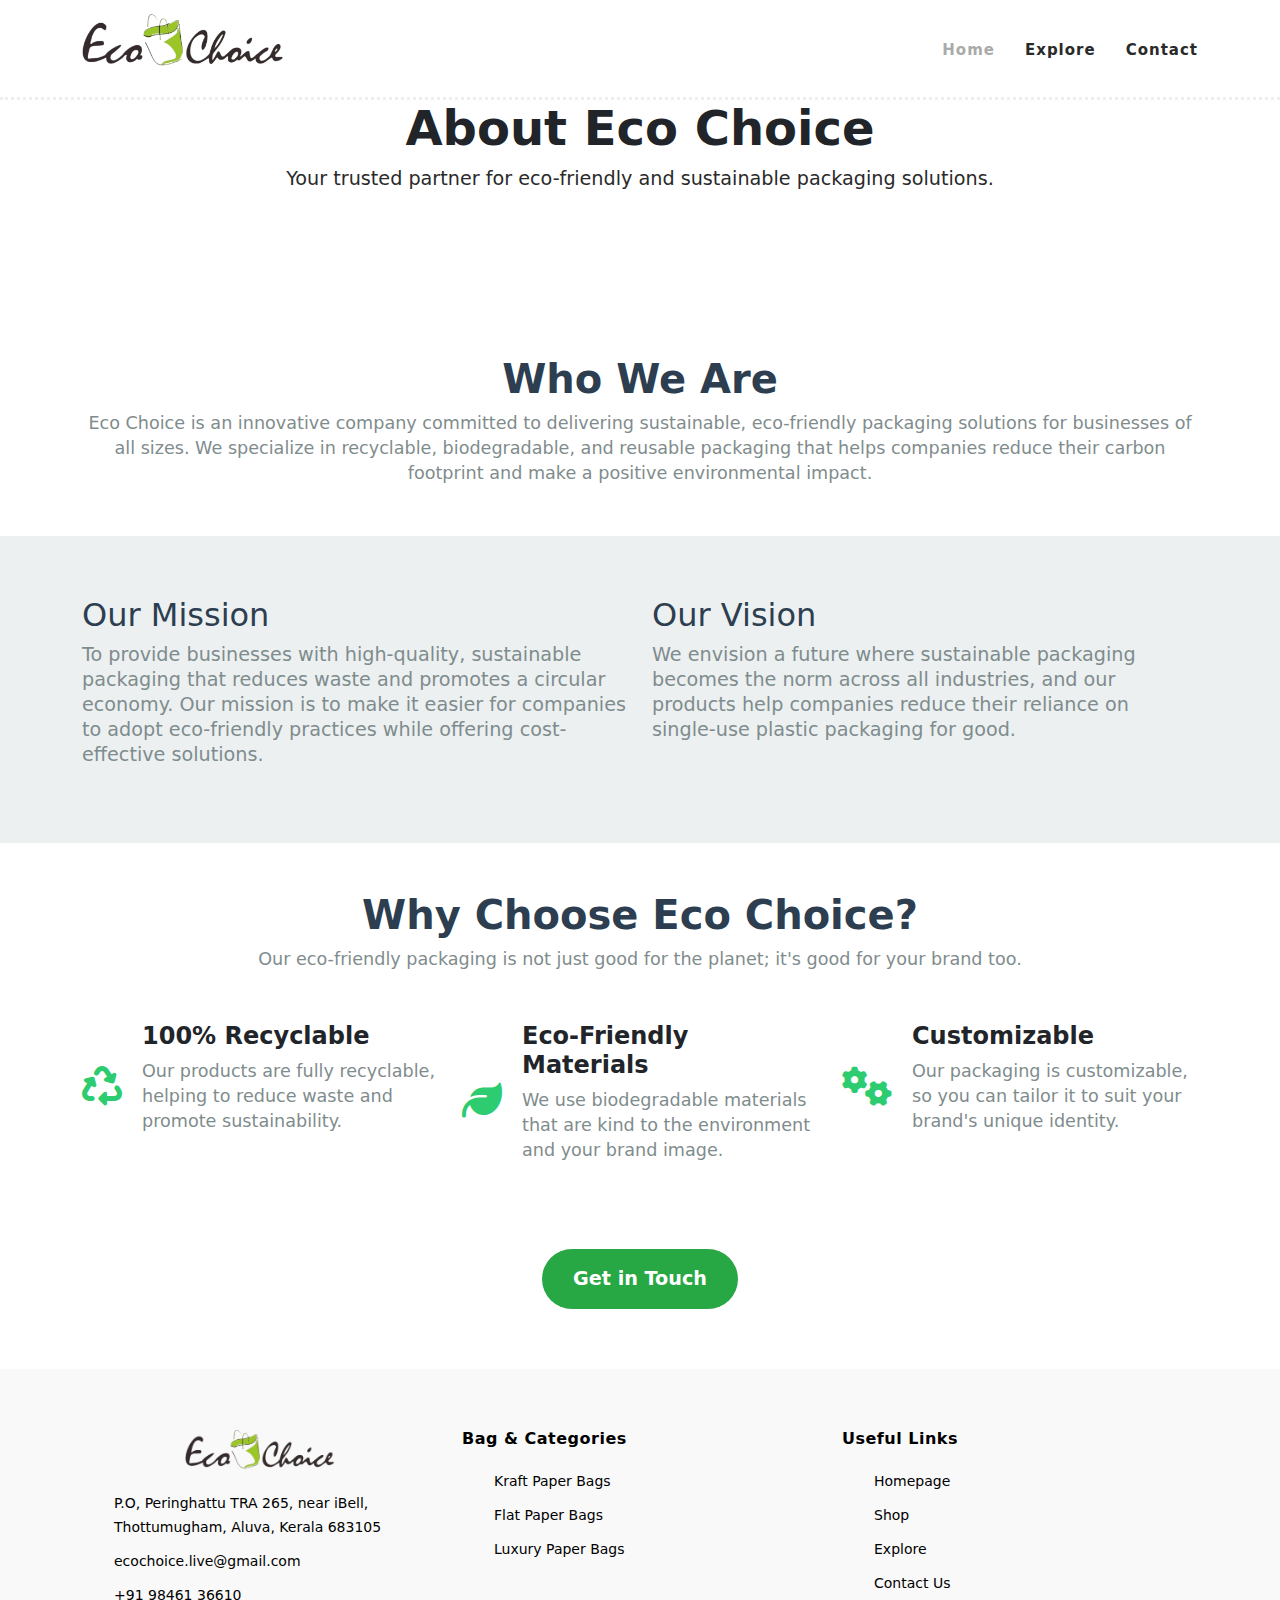
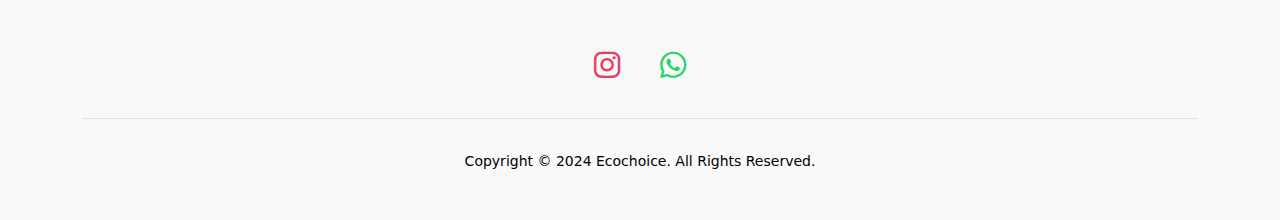
==== commit 97ad5941: "Social media accounts added" ====
--- a/about.html
+++ b/about.html
@@ -19,6 +19,8 @@
     <link href="https://unpkg.com/aos@2.3.1/dist/aos.css" rel="stylesheet">
     <link href="https://cdn.jsdelivr.net/npm/bootstrap@5.3.0/dist/css/bootstrap.min.css" rel="stylesheet">
     <link rel="stylesheet" href="https://cdnjs.cloudflare.com/ajax/libs/font-awesome/6.7.1/css/all.min.css">
+    <link rel="stylesheet" href="https://cdnjs.cloudflare.com/ajax/libs/font-awesome/6.0.0-beta3/css/all.min.css">
+
 </head>
 
 <body>
@@ -133,7 +135,7 @@
                 <div class="col-lg-4">
                     <div class="first-item">
                         <div class="logo">
-                            <img src="assets/images/Eco-choice logo.png" alt="hexashop ecommerce templatemo">
+                            <img src="assets/images/Eco-choice logo.png" alt="ecochoice ecommerce template">
                         </div>
                         <ul>
                             <li><a href="#">P.O, Peringhattu TRA 265, near iBell,<br>
@@ -160,10 +162,24 @@
                         <li><a href="#contact">Contact Us</a></li>
                     </ul>
                 </div>
-
+    
+                <!-- Social Media Icons Section -->
+                <div class="col-lg-12 text-center">
+                    <div class="social-icons">
+                        <a href="https://www.instagram.com/ecochoice_paperproducts?utm_source=ig_web_button_share_sheet&igsh=ZDNlZDc0MzIxNw==" target="_blank" class="social-icon instagram">
+                            <i class="fab fa-instagram"></i>
+                        </a>
+                        <a href="https://www.facebook.com/share/19w9M4yE1K/?mibextid=JRoKGi"></i>
+                        </a>
+                        <a href="https://wa.me/+919846136610" target="_blank" class="social-icon whatsapp">
+                            <i class="fab fa-whatsapp"></i>
+                        </a>
+                    </div>
+                </div>
+    
                 <div class="col-lg-12">
                     <div class="under-footer">
-                        <p>Copyright © 2024 Echo choice. All Rights Reserved.</p>
+                        <p>Copyright © 2024 Ecochoice. All Rights Reserved.</p>
                     </div>
                 </div>
             </div>
--- a/assets/css/templatemo-hexashop.css
+++ b/assets/css/templatemo-hexashop.css
@@ -1906,6 +1906,36 @@
   margin-bottom: 30px;
 }
 
+/* Social Media Icons Styles */
+.social-icons {
+  margin-top: 20px;
+}
+
+.social-icon {
+  font-size: 30px;
+  margin: 0 15px;
+  text-decoration: none;
+  color: #000; /* Default color */
+  transition: color 0.3s ease;
+}
+
+.social-icon.instagram {
+  color: #e4405f; /* Instagram color */
+}
+
+.social-icon.facebook {
+  color: #3b5998; /* Facebook color */
+}
+
+.social-icon.whatsapp {
+  color: #25d366; /* WhatsApp color */
+}
+
+.social-icon:hover {
+  color: #ffcc00; /* Hover color (optional) */
+}
+
+
 .icon-box i {
   font-size: 40px;
   margin-right: 20px;
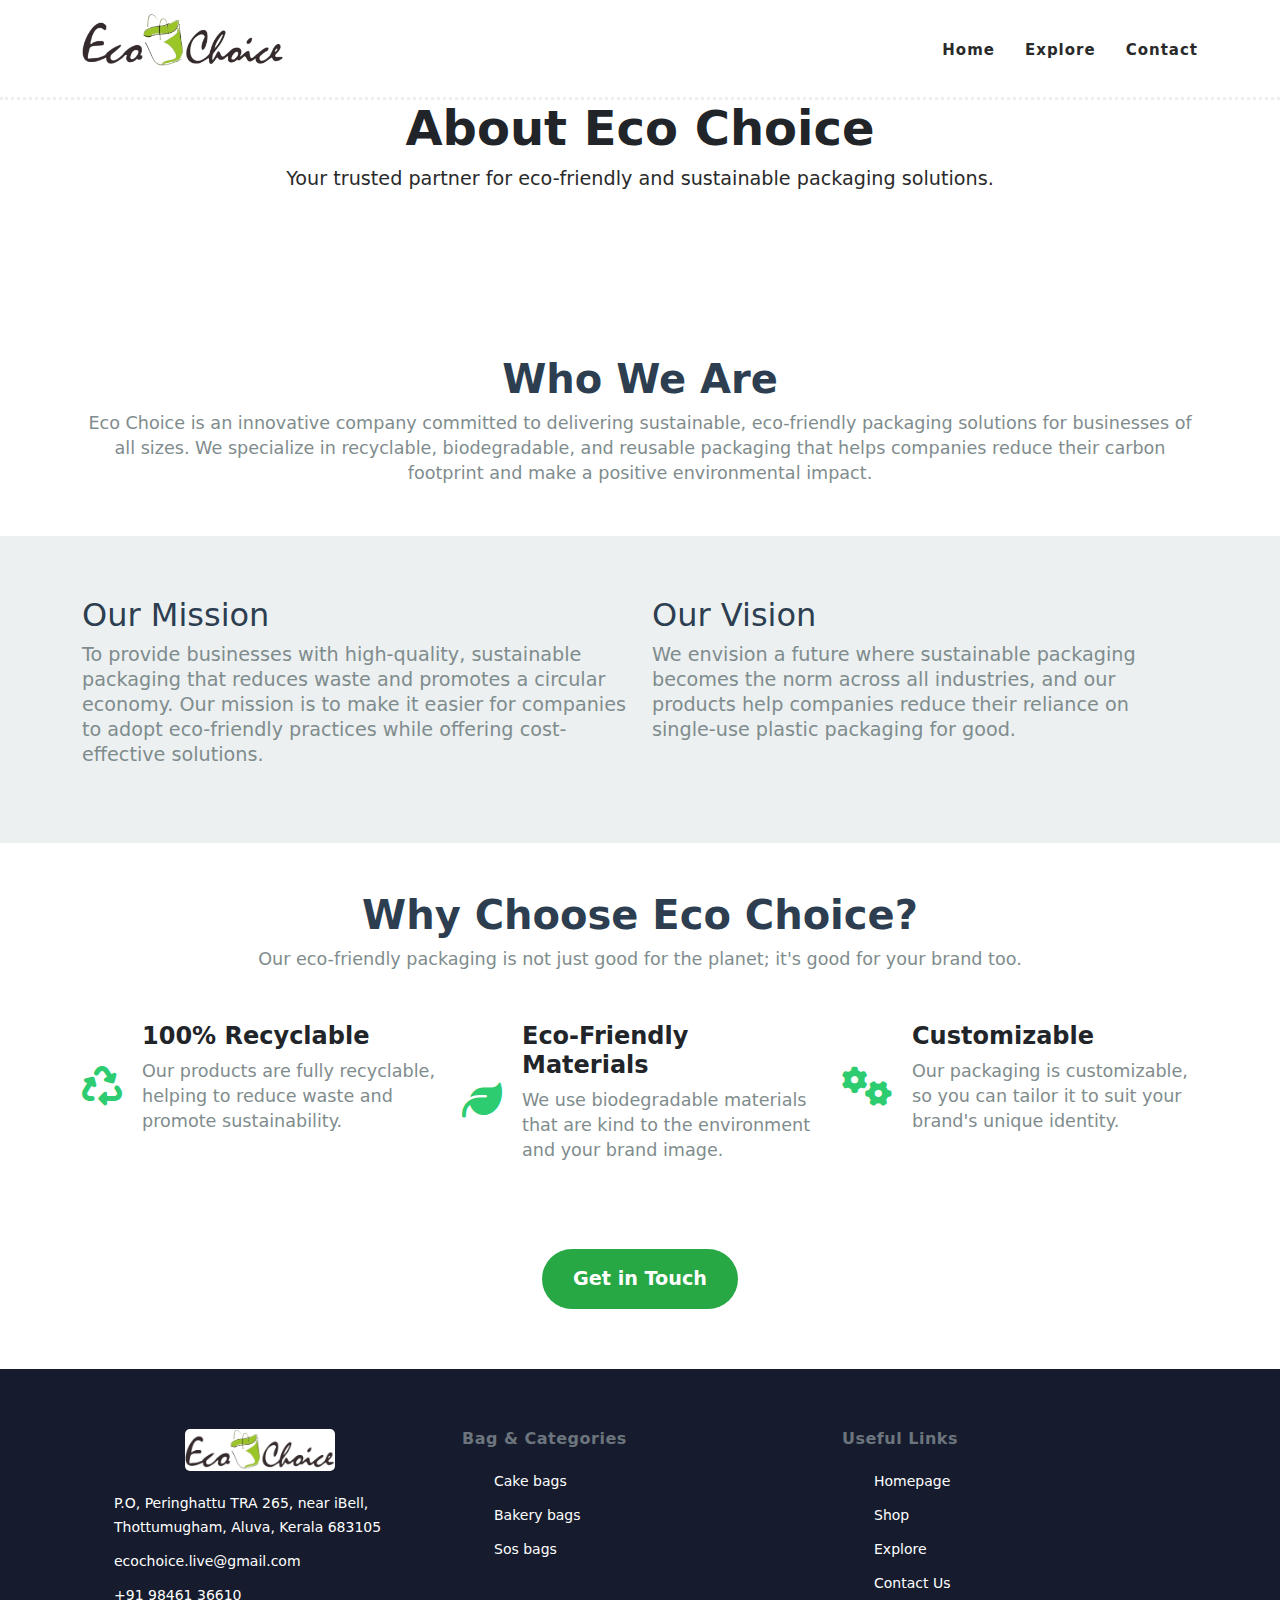
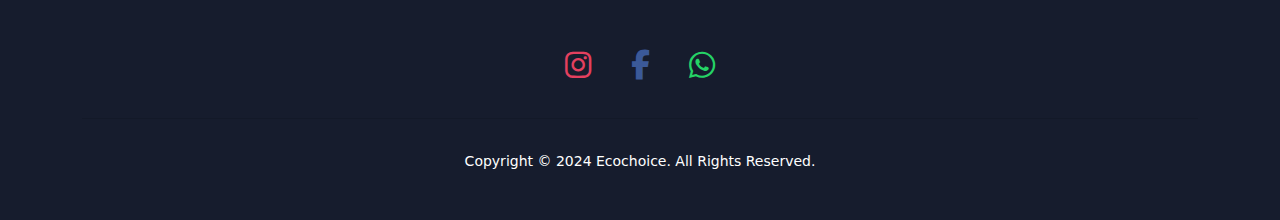
==== commit 5cadb4f6: "Footware background solved" ====
--- a/about.html
+++ b/about.html
@@ -1,6 +1,5 @@
 <!DOCTYPE html>
 <html lang="en">
-
 <head>
     <meta charset="UTF-8">
     <meta name="viewport" content="width=device-width, initial-scale=1.0">
@@ -9,7 +8,6 @@
     <link href="https://cdn.jsdelivr.net/npm/bootstrap@5.3.0-alpha1/dist/css/bootstrap.min.css" rel="stylesheet">
     <!-- Font Awesome -->
     <link href="https://cdnjs.cloudflare.com/ajax/libs/font-awesome/6.0.0-beta3/css/all.min.css" rel="stylesheet">
-    
     <link rel="stylesheet" type="text/css" href="assets/css/bootstrap.min.css">
     <link rel="stylesheet" type="text/css" href="assets/css/font-awesome.css">
     <link rel="stylesheet" href="assets/css/templatemo-hexashop.css">
@@ -22,7 +20,6 @@
     <link rel="stylesheet" href="https://cdnjs.cloudflare.com/ajax/libs/font-awesome/6.0.0-beta3/css/all.min.css">
 
 </head>
-
 <body>
 
     <header class="header-area header-sticky">
@@ -30,15 +27,11 @@
             <div class="row">
                 <div class="col-12">
                     <nav class="main-nav">
-                        <!-- ***** Logo Start ***** -->
                         <a href="index.html" class="logo">
                             <img src="assets/images/Eco-choice logo.png" alt="Logo">
                         </a>
-                        <!-- ***** Logo End ***** -->
-
-                        <!-- ***** Menu Start ***** -->
                         <ul class="nav">
-                            <li class="scroll-to-section"><a href="#bannerCarousel" class="active">Home</a></li>
+                            <li class="scroll-to-section"><a href="index.html">Home</a></li>
                             <li class="scroll-to-section"><a href="index.html #explore">Explore</a></li>
                             <li class="scroll-to-section"><a href="index.html #contact">Contact</a></li>
                         </ul>
@@ -129,37 +122,37 @@
         </div>
     </section>
 
-    <footer>
+    <footer style="background-color: #161c2d;">
         <div class="container">
             <div class="row">
                 <div class="col-lg-4">
                     <div class="first-item">
                         <div class="logo">
-                            <img src="assets/images/Eco-choice logo.png" alt="ecochoice ecommerce template">
+                            <img src="assets/images/Eco-choice logo.png" alt="ecochoice ecommerce template" style="background-color: #fff;border-radius: 5px;">
                         </div>
                         <ul>
-                            <li><a href="#">P.O, Peringhattu TRA 265, near iBell,<br>
+                            <li><a class="text-white" href="#">P.O, Peringhattu TRA 265, near iBell,<br>
                                     Thottumugham, Aluva, Kerala 683105</a></li>
-                            <li><a href="#">ecochoice.live@gmail.com</a></li>
-                            <li><a href="#">+91 98461 36610</a></li>
+                            <li><a class="text-white" href="#">ecochoice.live@gmail.com</a></li>
+                            <li><a class="text-white" href="#">+91 98461 36610</a></li>
                         </ul>
                     </div>
                 </div>
                 <div class="col-lg-4">
-                    <h4>Bag &amp; Categories</h4>
+                    <h4 class="text-secondary">Bag &amp; Categories</h4>
                     <ul>
-                        <li><a href="#">Kraft Paper Bags</a></li>
-                        <li><a href="#">Flat Paper Bags</a></li>
-                        <li><a href="#">Luxury Paper Bags</a></li>
+                        <li><a href="#" class="text-white">Cake bags</a></li>
+                        <li><a href="#" class="text-white">Bakery bags</a></li>
+                        <li><a href="#" class="text-white">Sos bags</a></li>
                     </ul>
                 </div>
                 <div class="col-lg-4">
-                    <h4>Useful Links</h4>
+                    <h4 class="text-secondary">Useful Links</h4>
                     <ul>
-                        <li><a href="#top">Homepage</a></li>
-                        <li><a href="#men">Shop</a></li>
-                        <li><a href="#explore">Explore</a></li>
-                        <li><a href="#contact">Contact Us</a></li>
+                        <li><a class="text-white" href="#top">Homepage</a></li>
+                        <li><a class="text-white" href="#men">Shop</a></li>
+                        <li><a class="text-white" href="#explore">Explore</a></li>
+                        <li><a class="text-white" href="#contact">Contact Us</a></li>
                     </ul>
                 </div>
     
@@ -169,7 +162,8 @@
                         <a href="https://www.instagram.com/ecochoice_paperproducts?utm_source=ig_web_button_share_sheet&igsh=ZDNlZDc0MzIxNw==" target="_blank" class="social-icon instagram">
                             <i class="fab fa-instagram"></i>
                         </a>
-                        <a href="https://www.facebook.com/share/19w9M4yE1K/?mibextid=JRoKGi"></i>
+                        <a href="https://www.facebook.com/share/19w9M4yE1K/?mibextid=JRoKGi" target="_blank" class="social-icon facebook">
+                            <i class="fab fa-facebook-f"></i>
                         </a>
                         <a href="https://wa.me/+919846136610" target="_blank" class="social-icon whatsapp">
                             <i class="fab fa-whatsapp"></i>
@@ -179,7 +173,7 @@
     
                 <div class="col-lg-12">
                     <div class="under-footer">
-                        <p>Copyright © 2024 Ecochoice. All Rights Reserved.</p>
+                        <p class="text-white">Copyright © 2024 Ecochoice. All Rights Reserved.</p>
                     </div>
                 </div>
             </div>
--- a/assets/css/templatemo-hexashop.css
+++ b/assets/css/templatemo-hexashop.css
@@ -298,7 +298,10 @@
   transform: scale(1.1);
 }
 
-
+.full-width-image {
+  width: 100%;
+  height: auto; /* Maintain aspect ratio */
+}
 
 
 /* 
